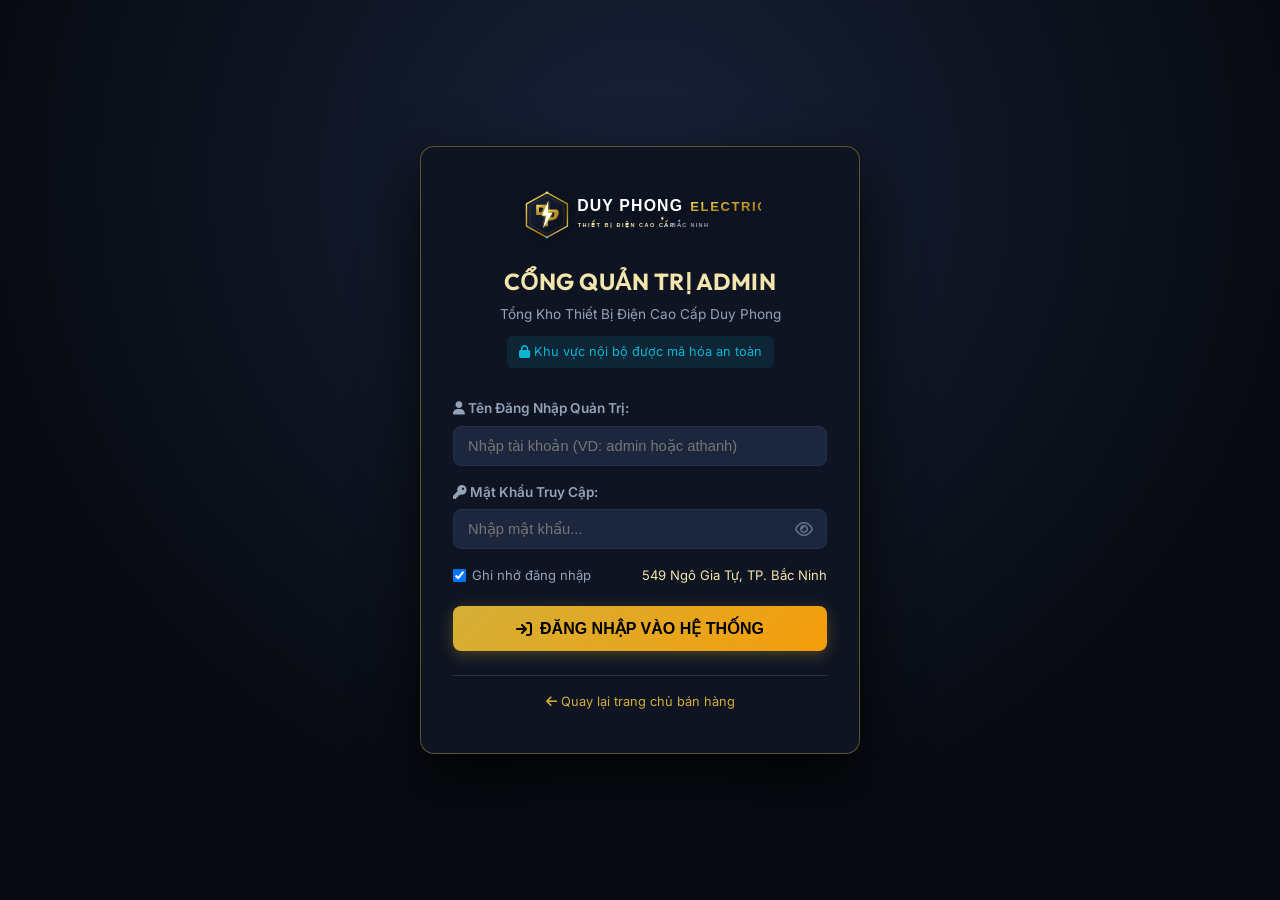
==== admin/index.html @ 731f79ed "feat(admin): Them Tab 5 Tong Hanh Dinh Agents (Grok Bot Teams) & Approval Boundaries" ====
﻿<!DOCTYPE html>
<html lang="vi">
<head>
    <meta charset="UTF-8">
    <meta name="viewport" content="width=device-width, initial-scale=1.0">
    <title>Cổng Quản Trị Hệ Thống | Thiết Bị Điện Cao Cấp Duy Phong (A Thành BN)</title>
    <meta name="robots" content="noindex, nofollow">
    
    <!-- Google Fonts: Inter & Outfit -->
    <link rel="preconnect" href="https://fonts.googleapis.com">
    <link rel="preconnect" href="https://fonts.gstatic.com" crossorigin>
    <link href="https://fonts.googleapis.com/css2?family=Inter:wght@400;500;600;700&family=Outfit:wght@600;700;800&display=swap" rel="stylesheet">
    
    <!-- Font Awesome 6.4.0 -->
    <link rel="stylesheet" href="https://cdnjs.cloudflare.com/ajax/libs/font-awesome/6.4.0/css/all.min.css">
    
    <link rel="icon" type="image/svg+xml" href="../assets/images/logo-icon.svg">
    <link rel="alternate icon" href="../favicon.svg">
    
    <!-- Admin Stylesheet -->
    <style>
        :root {
            --bg-base: #070A10;
            --bg-surface: #0E1422;
            --bg-card: #151D30;
            --bg-input: #1C263D;
            --primary: #D4AF37;
            --primary-light: #F3E5AB;
            --primary-dark: #AA820A;
            --accent-cyan: #06B6D4;
            --accent-green: #10B981;
            --accent-red: #EF4444;
            --accent-amber: #F59E0B;
            --text-primary: #F8FAFC;
            --text-secondary: #94A3B8;
            --text-muted: #64748B;
            --border-subtle: #243048;
            --border-gold: rgba(212, 175, 55, 0.4);
            --radius-md: 10px;
            --radius-lg: 14px;
            --shadow-card: 0 10px 30px -10px rgba(0, 0, 0, 0.6);
        }

        * {
            box-sizing: border-box;
            margin: 0;
            padding: 0;
        }

        body {
            font-family: 'Inter', -apple-system, BlinkMacSystemFont, sans-serif;
            background-color: var(--bg-base);
            color: var(--text-primary);
            line-height: 1.6;
            min-height: 100vh;
            display: flex;
            flex-direction: column;
        }

        h1, h2, h3, h4, .brand-title {
            font-family: 'Outfit', sans-serif;
            font-weight: 700;
        }

        /* Container & Utilities */
        .admin-container {
            max-width: 1380px;
            margin: 0 auto;
            padding: 0 20px;
            width: 100%;
        }

        .btn {
            display: inline-flex;
            align-items: center;
            justify-content: center;
            gap: 8px;
            padding: 10px 18px;
            font-size: 0.9rem;
            font-weight: 600;
            border-radius: 8px;
            border: none;
            cursor: pointer;
            transition: all 0.2s ease;
            text-decoration: none;
        }

        .btn-gold {
            background: linear-gradient(135deg, var(--primary) 0%, #F59E0B 100%);
            color: #000;
            box-shadow: 0 4px 15px rgba(212, 175, 55, 0.3);
        }
        .btn-gold:hover {
            filter: brightness(1.1);
            transform: translateY(-1px);
        }

        .btn-outline-gold {
            background: transparent;
            color: var(--primary-light);
            border: 1px solid var(--border-gold);
        }
        .btn-outline-gold:hover {
            background: rgba(212, 175, 55, 0.12);
            color: #fff;
        }

        .btn-cyan {
            background: rgba(6, 182, 212, 0.18);
            color: var(--accent-cyan);
            border: 1px solid var(--accent-cyan);
        }
        .btn-cyan:hover {
            background: var(--accent-cyan);
            color: #000;
        }

        .btn-green {
            background: #10B981;
            color: #fff;
        }
        .btn-green:hover {
            background: #059669;
        }

        .btn-danger {
            background: rgba(239, 68, 68, 0.15);
            color: var(--accent-red);
            border: 1px solid rgba(239, 68, 68, 0.4);
        }
        .btn-danger:hover {
            background: var(--accent-red);
            color: #fff;
        }

        .form-control {
            width: 100%;
            padding: 11px 14px;
            background: var(--bg-input);
            border: 1px solid var(--border-subtle);
            border-radius: 8px;
            color: var(--text-primary);
            font-size: 0.92rem;
            transition: all 0.2s ease;
        }
        .form-control:focus {
            outline: none;
            border-color: var(--primary);
            box-shadow: 0 0 0 3px rgba(212, 175, 55, 0.2);
        }

        .form-group {
            margin-bottom: 16px;
        }
        .form-group label {
            display: block;
            margin-bottom: 6px;
            font-size: 0.85rem;
            font-weight: 600;
            color: var(--text-secondary);
        }

        /* Toast Container */
        .toast-container {
            position: fixed;
            top: 20px;
            right: 20px;
            z-index: 99999;
            display: flex;
            flex-direction: column;
            gap: 10px;
        }
        .toast-box {
            display: flex;
            align-items: center;
            gap: 12px;
            background: #1E293B;
            border-left: 4px solid var(--primary);
            padding: 14px 18px;
            border-radius: 8px;
            box-shadow: 0 10px 25px rgba(0,0,0,0.5);
            color: #fff;
            min-width: 280px;
            animation: slideIn 0.3s ease;
        }
        @keyframes slideIn {
            from { transform: translateX(100%); opacity: 0; }
            to { transform: translateX(0); opacity: 1; }
        }

        /* -------------------------------------------------------------
           MÀN HÌNH ĐĂNG NHẬP (LOGIN GATE)
        ------------------------------------------------------------- */
        .login-wrap {
            display: flex;
            align-items: center;
            justify-content: center;
            min-height: 100vh;
            padding: 24px;
            background: radial-gradient(circle at 50% 20%, #172138 0%, #070A10 70%);
        }

        .login-box {
            background: var(--bg-surface);
            border: 1px solid var(--border-gold);
            border-radius: var(--radius-lg);
            padding: 40px 32px;
            width: 100%;
            max-width: 440px;
            box-shadow: 0 25px 60px rgba(0, 0, 0, 0.8);
            position: relative;
        }

        .login-header {
            text-align: center;
            margin-bottom: 30px;
        }

        .login-badge-icon {
            width: 64px;
            height: 64px;
            border-radius: 50%;
            background: linear-gradient(135deg, rgba(212,175,55,0.2) 0%, rgba(212,175,55,0.05) 100%);
            border: 1px solid var(--primary);
            display: inline-flex;
            align-items: center;
            justify-content: center;
            color: var(--primary);
            font-size: 1.8rem;
            margin-bottom: 14px;
            box-shadow: 0 0 25px rgba(212, 175, 55, 0.25);
        }

        .login-header h2 {
            font-size: 1.45rem;
            color: var(--primary-light);
            letter-spacing: 0.5px;
        }

        .login-header p {
            font-size: 0.85rem;
            color: var(--text-secondary);
            margin-top: 4px;
        }

        /* -------------------------------------------------------------
           MÀN HÌNH DASHBOARD QUẢN TRỊ (SAU KHI ĐĂNG NHẬP)
        ------------------------------------------------------------- */
        #adminDashboard {
            display: none;
            flex-direction: column;
            min-height: 100vh;
        }

        .admin-nav {
            background: var(--bg-surface);
            border-bottom: 1px solid var(--border-subtle);
            padding: 14px 0;
            position: sticky;
            top: 0;
            z-index: 1000;
        }

        .nav-inner {
            display: flex;
            align-items: center;
            justify-content: space-between;
            gap: 16px;
        }

        .admin-brand {
            display: flex;
            align-items: center;
            gap: 12px;
            text-decoration: none;
        }

        .admin-brand-icon {
            width: 40px;
            height: 40px;
            border-radius: 10px;
            background: linear-gradient(135deg, var(--primary) 0%, #F59E0B 100%);
            display: flex;
            align-items: center;
            justify-content: center;
            color: #000;
            font-size: 1.2rem;
        }

        .admin-tabs-bar {
            background: #0B101D;
            border-bottom: 1px solid var(--border-subtle);
            overflow-x: auto;
            white-space: nowrap;
        }

        .tab-btn {
            display: inline-flex;
            align-items: center;
            gap: 8px;
            padding: 14px 20px;
            background: transparent;
            border: none;
            border-bottom: 3px solid transparent;
            color: var(--text-secondary);
            font-size: 0.92rem;
            font-weight: 600;
            cursor: pointer;
            transition: all 0.2s ease;
        }
        .tab-btn:hover {
            color: var(--primary-light);
            background: rgba(255,255,255,0.02);
        }
        .tab-btn.active {
            color: var(--primary);
            border-bottom-color: var(--primary);
            background: rgba(212, 175, 55, 0.08);
        }

        .badge-count {
            background: var(--accent-red);
            color: #fff;
            padding: 2px 7px;
            border-radius: 20px;
            font-size: 0.75rem;
            font-weight: 700;
        }

        .main-content {
            padding: 28px 0 60px;
            flex: 1;
        }

        .tab-pane {
            display: none;
            animation: fadeIn 0.3s ease;
        }
        .tab-pane.active {
            display: block;
        }
        @keyframes fadeIn {
            from { opacity: 0; transform: translateY(6px); }
            to { opacity: 1; transform: translateY(0); }
        }

        /* Stats Cards */
        .stats-grid {
            display: grid;
            grid-template-columns: repeat(auto-fit, minmax(240px, 1fr));
            gap: 18px;
            margin-bottom: 24px;
        }

        .stat-card {
            background: var(--bg-card);
            border: 1px solid var(--border-subtle);
            border-radius: var(--radius-md);
            padding: 20px;
            display: flex;
            align-items: center;
            gap: 16px;
        }

        .stat-icon {
            width: 52px;
            height: 52px;
            border-radius: 12px;
            display: flex;
            align-items: center;
            justify-content: center;
            font-size: 1.5rem;
        }

        .stat-val {
            font-size: 1.8rem;
            font-weight: 700;
            color: var(--text-primary);
            line-height: 1.2;
        }
        .stat-label {
            font-size: 0.82rem;
            color: var(--text-secondary);
        }

        /* Tables */
        .table-wrap {
            background: var(--bg-card);
            border: 1px solid var(--border-subtle);
            border-radius: var(--radius-md);
            overflow-x: auto;
        }

        .admin-table {
            width: 100%;
            border-collapse: collapse;
            font-size: 0.88rem;
            text-align: left;
        }

        .admin-table th {
            background: #111A2E;
            color: var(--primary-light);
            padding: 12px 16px;
            font-weight: 600;
            border-bottom: 1px solid var(--border-subtle);
        }

        .admin-table td {
            padding: 12px 16px;
            border-bottom: 1px solid rgba(255,255,255,0.05);
            vertical-align: middle;
        }

        .admin-table tr:hover td {
            background: rgba(212, 175, 55, 0.03);
        }

        .table-thumb {
            width: 50px;
            height: 42px;
            object-fit: cover;
            border-radius: 6px;
            border: 1px solid var(--border-subtle);
            background: #0B0F17;
        }

        /* Upload Area */
        .upload-dropzone {
            border: 2px dashed var(--border-gold);
            background: rgba(212, 175, 55, 0.04);
            border-radius: 12px;
            padding: 24px;
            text-align: center;
            cursor: pointer;
            transition: all 0.2s ease;
        }
        .upload-dropzone:hover {
            background: rgba(212, 175, 55, 0.1);
            border-color: var(--primary-light);
        }

        .image-preview-box {
            margin-top: 12px;
            border-radius: 8px;
            border: 1px solid var(--border-subtle);
            min-height: 130px;
            display: flex;
            align-items: center;
            justify-content: center;
            background: #090D15;
            overflow: hidden;
        }
        .image-preview-box img {
            max-width: 100%;
            max-height: 220px;
            object-fit: contain;
        }

        /* Card panels */
        .panel {
            background: var(--bg-card);
            border: 1px solid var(--border-subtle);
            border-radius: var(--radius-md);
            padding: 24px;
            margin-bottom: 24px;
        }
        .panel-header {
            display: flex;
            align-items: center;
            justify-content: space-between;
            margin-bottom: 18px;
            border-bottom: 1px solid var(--border-subtle);
            padding-bottom: 12px;
        }
        .panel-title {
            font-size: 1.15rem;
            color: var(--primary-light);
            display: flex;
            align-items: center;
            gap: 10px;
        }

        .badge-pill {
            padding: 3px 8px;
            border-radius: 6px;
            font-size: 0.75rem;
            font-weight: 700;
        }

        @media (max-width: 768px) {
            .nav-inner {
                flex-direction: column;
                align-items: flex-start;
            }
            .stats-grid {
                grid-template-columns: 1fr;
            }
        }
    </style>
</head>
<body>

    <!-- Toast Thông Báo -->
    <div class="toast-container" id="toastContainer"></div>

    <!-- =============================================================
         1. MÀN HÌNH ĐĂNG NHẬP BẢO MẬT (LOGIN GATE)
         ============================================================= -->
    <div class="login-wrap" id="adminLoginWrap">
        <div class="login-box">
            <div class="login-header">
                <img src="../assets/images/logo.svg" alt="Duy Phong Electrics" style="height: 56px; width: auto; margin-bottom: 12px; filter: drop-shadow(0 2px 8px rgba(0,0,0,0.4));">
                <h2>CỔNG QUẢN TRỊ ADMIN</h2>
                <p>Tổng Kho Thiết Bị Điện Cao Cấp Duy Phong</p>
                <div style="margin-top: 10px; font-size: 0.8rem; color: var(--accent-cyan); background: rgba(6,182,212,0.1); padding: 6px 12px; border-radius: 6px; display: inline-block;">
                    <i class="fas fa-lock"></i> Khu vực nội bộ được mã hóa an toàn
                </div>
            </div>

            <form id="adminLoginForm" onsubmit="handleAdminLogin(event)">
                <div class="form-group">
                    <label><i class="fas fa-user"></i> Tên Đăng Nhập Quản Trị:</label>
                    <input type="text" id="loginUsername" class="form-control" placeholder="Nhập tài khoản (VD: admin hoặc athanh)" required autocomplete="username">
                </div>

                <div class="form-group">
                    <label><i class="fas fa-key"></i> Mật Khẩu Truy Cập:</label>
                    <div style="position: relative;">
                        <input type="password" id="loginPassword" class="form-control" placeholder="Nhập mật khẩu..." required autocomplete="current-password" style="padding-right: 42px;">
                        <i class="far fa-eye" id="togglePasswordBtn" onclick="togglePasswordVisibility()" style="position: absolute; right: 14px; top: 50%; transform: translateY(-50%); cursor: pointer; color: var(--text-muted);"></i>
                    </div>
                </div>

                <div style="display: flex; justify-content: space-between; align-items: center; margin-bottom: 20px; font-size: 0.82rem; color: var(--text-secondary);">
                    <label style="display: flex; align-items: center; gap: 6px; cursor: pointer;">
                        <input type="checkbox" id="rememberLogin" checked> Ghi nhớ đăng nhập
                    </label>
                    <span style="color: var(--primary-light);">549 Ngô Gia Tự, TP. Bắc Ninh</span>
                </div>

                <button type="submit" class="btn btn-gold" style="width: 100%; padding: 13px; font-size: 1rem;">
                    <i class="fas fa-arrow-right-to-bracket"></i> ĐĂNG NHẬP VÀO HỆ THỐNG
                </button>
            </form>

            <div style="margin-top: 24px; text-align: center; border-top: 1px solid var(--border-subtle); padding-top: 16px; font-size: 0.8rem; color: var(--text-muted);">
                <a href="../index.html" style="color: var(--primary); text-decoration: none;">
                    <i class="fas fa-arrow-left"></i> Quay lại trang chủ bán hàng
                </a>
            </div>
        </div>
    </div>


    <!-- =============================================================
         2. MÀN HÌNH DASHBOARD QUẢN TRỊ (HIỂN THỊ SAU KHI ĐĂNG NHẬP)
         ============================================================= -->
    <div id="adminDashboard">
        <!-- Top Navbar -->
        <header class="admin-nav">
            <div class="admin-container nav-inner">
                <div class="admin-brand">
                    <img src="../assets/images/logo.svg" alt="Duy Phong Electrics" style="height: 46px; width: auto; margin-right: 14px;">
                    <div>
                        <h2 style="font-size: 1.15rem; color: var(--primary-light);">HỆ THỐNG QUẢN TRỊ NỘI BỘ</h2>
                        <p style="font-size: 0.78rem; color: var(--text-secondary);">Quản lý giá nhà máy & Báo giá khách hàng | 549 Ngô Gia Tự, TP. Bắc Ninh</p>
                    </div>
                </div>

                <div style="display: flex; align-items: center; gap: 10px;">
                    <a href="../index.html" target="_blank" class="btn btn-outline-gold" style="padding: 7px 14px; font-size: 0.84rem;">
                        <i class="fas fa-external-link-alt"></i> Xem Trang Chủ Web
                    </a>
                    <button type="button" class="btn btn-danger" style="padding: 7px 14px; font-size: 0.84rem;" onclick="handleAdminLogout()">
                        <i class="fas fa-power-off"></i> Đăng Xuất
                    </button>
                </div>
            </div>
        </header>

        <!-- Navigation Tabs -->
        <div class="admin-tabs-bar">
            <div class="admin-container" style="display: flex;">
                <button type="button" class="tab-btn active" data-tab="tab-traffic" onclick="switchTab('tab-traffic')">
                    <i class="fas fa-chart-line"></i> 1. Dữ Liệu Khách Vào Web
                    <span class="badge-count" id="badgeTrafficCount" style="background: var(--accent-cyan); color:#000;">0</span>
                </button>
                <button type="button" class="tab-btn" data-tab="tab-products" onclick="switchTab('tab-products')">
                    <i class="fas fa-boxes-stacked"></i> 2. Quản Lý Sản Phẩm & Ảnh
                    <span class="badge-count" id="badgeProductCount" style="background: var(--primary); color:#000;">0</span>
                </button>
                <button type="button" class="tab-btn" data-tab="tab-articles" onclick="switchTab('tab-articles')">
                    <i class="fas fa-newspaper"></i> 3. Quản Lý Bài Viết / Cẩm Nang
                    <span class="badge-count" id="badgeArticleCount" style="background: var(--accent-amber); color:#000;">0</span>
                </button>
                <button type="button" class="tab-btn" data-tab="tab-quotes" onclick="switchTab('tab-quotes')">
                    <i class="fas fa-envelope-open-text"></i> 4. Hộp Thư Báo Giá Khách Gửi
                    <span class="badge-count" id="badgeQuoteCount">0</span>
                </button>
                <button type="button" class="tab-btn" data-tab="tab-agents" onclick="switchTab('tab-agents')">
                    <i class="fas fa-network-wired"></i> 5. Tổng Hành Dinh Agents
                    <span class="badge-count" style="background: #10B981; color:#000; font-weight:700;">5 TEAMS</span>
                </button>
                <button type="button" class="tab-btn" data-tab="tab-settings" onclick="switchTab('tab-settings')">
                    <i class="fas fa-sliders"></i> 6. Cài Đặt & Đổi Mật Khẩu
                </button>
            </div>
        </div>

        <!-- Main Content Body -->
        <main class="main-content">
            <div class="admin-container">

                <!-- =====================================================
                     TAB 1: DỮ LIỆU NGƯỜI VÀO WEBSITE (ANALYTICS & TRAFFIC)
                     ===================================================== -->
                <div class="tab-pane active" id="tab-traffic">
                    <!-- Cards Thống Kê Nhanh -->
                    <div class="stats-grid">
                        <div class="stat-card">
                            <div class="stat-icon" style="background: rgba(212,175,55,0.15); color: var(--primary);">
                                <i class="fas fa-users-viewfinder"></i>
                            </div>
                            <div>
                                <div class="stat-val" id="statTotalVisits">0</div>
                                <div class="stat-label">Tổng lượt khách truy cập website</div>
                            </div>
                        </div>

                        <div class="stat-card">
                            <div class="stat-icon" style="background: rgba(6,182,212,0.15); color: var(--accent-cyan);">
                                <i class="fas fa-mobile-screen-button"></i>
                            </div>
                            <div>
                                <div class="stat-val" id="statMobileRatio">0%</div>
                                <div class="stat-label">Truy cập bằng Điện thoại di động</div>
                            </div>
                        </div>

                        <div class="stat-card">
                            <div class="stat-icon" style="background: rgba(16,185,129,0.15); color: var(--accent-green);">
                                <i class="fas fa-laptop"></i>
                            </div>
                            <div>
                                <div class="stat-val" id="statDesktopRatio">0%</div>
                                <div class="stat-label">Truy cập bằng Máy tính / Laptop</div>
                            </div>
                        </div>

                        <div class="stat-card">
                            <div class="stat-icon" style="background: rgba(245,158,11,0.15); color: var(--accent-amber);">
                                <i class="fas fa-file-invoice-dollar"></i>
                            </div>
                            <div>
                                <div class="stat-val" id="statTotalQuotesCount">0</div>
                                <div class="stat-label">Tổng đơn yêu cầu báo giá đã nhận</div>
                            </div>
                        </div>
                    </div>

                    <!-- Bảng Nhật Ký Chi Tiết Người Vào Web -->
                    <div class="panel">
                        <div class="panel-header">
                            <div>
                                <h3 class="panel-title"><i class="fas fa-list-check"></i> Nhật Ký Chi Tiết Lượt Truy Cập Của Khách Hàng</h3>
                                <p style="font-size: 0.82rem; color: var(--text-secondary); margin-top: 3px;">Tự động ghi lại thời gian, loại thiết bị, hệ điều hành và trang khách đang xem.</p>
                            </div>
                            <div style="display: flex; gap: 8px;">
                                <button type="button" class="btn btn-outline-gold" style="padding: 7px 12px; font-size: 0.82rem;" onclick="exportTrafficCsv()">
                                    <i class="fas fa-file-excel"></i> Xuất Báo Cáo Excel (.CSV)
                                </button>
                                <button type="button" class="btn btn-danger" style="padding: 7px 12px; font-size: 0.82rem;" onclick="clearTrafficLogs()">
                                    <i class="fas fa-trash"></i> Xóa Nhật Ký
                                </button>
                            </div>
                        </div>

                        <div class="table-wrap">
                            <table class="admin-table">
                                <thead>
                                    <tr>
                                        <th style="width: 4%;">STT</th>
                                        <th style="width: 14%;">Thời Gian Vào</th>
                                        <th style="width: 10%;">Thiết Bị</th>
                                        <th style="width: 22%;">Vị Trí & Nhà Mạng</th>
                                        <th style="width: 20%;">Hệ Điều Hành & Trình Duyệt</th>
                                        <th style="width: 16%;">Trang Xem</th>
                                        <th style="width: 14%;">Địa Chỉ Nguồn</th>
                                    </tr>
                                </thead>
                                <tbody id="trafficTableBody">
                                    <!-- Render via JS -->
                                </tbody>
                            </table>
                        </div>
                    </div>
                </div>


                <!-- =====================================================
                     TAB 2: QUẢN LÝ SẢN PHẨM & UPLOAD HÌNH ẢNH
                     ===================================================== -->
                <div class="tab-pane" id="tab-products">
                    <div class="panel">
                        <div class="panel-header">
                            <h3 class="panel-title" id="productFormTitle"><i class="fas fa-plus-circle"></i> Thêm Sản Phẩm Mới Lên Website</h3>
                            <button type="button" class="btn btn-outline-gold" style="padding: 6px 12px; font-size: 0.82rem;" onclick="resetProductForm()">
                                <i class="fas fa-rotate-left"></i> Làm Mới Form
                            </button>
                        </div>

                        <form id="productForm" onsubmit="handleSaveProduct(event)">
                            <input type="hidden" id="editProductId" value="">
                            
                            <div style="display: grid; grid-template-columns: 1.2fr 0.8fr; gap: 24px;">
                                <!-- Cột Trái: Thông tin -->
                                <div>
                                    <div class="form-group">
                                        <label>Tên Sản Phẩm Hiển Thị (*)</label>
                                        <input type="text" id="prodName" class="form-control" placeholder="VD: Dây Điện Đơn Mềm Trần Phú 2.5mm² (Cuộn 100m)" required>
                                    </div>

                                    <div style="display: grid; grid-template-columns: 1fr 1fr; gap: 12px;">
                                        <div class="form-group">
                                            <label>Mã Sản Phẩm (SKU)</label>
                                            <input type="text" id="prodSku" class="form-control" placeholder="VD: TP-VCM-2.5">
                                        </div>
                                        <div class="form-group">
                                            <label>Thương Hiệu / Hãng (*)</label>
                                            <input type="text" id="prodBrand" class="form-control" placeholder="VD: Trần Phú, Bretina, Vanni, Cadivi..." required>
                                        </div>
                                    </div>

                                    <div style="display: grid; grid-template-columns: 1.2fr 0.8fr; gap: 12px;">
                                        <div class="form-group">
                                            <label>Danh Mục Ngành Hàng</label>
                                            <select id="prodCategory" class="form-control">
                                                <option value="day-cap">Dây & Cáp Điện</option>
                                                <option value="cong-tac-o-cam">Ổ Cắm & Công Tắc</option>
                                                <option value="chieu-sang">Bóng Đèn & LED Chiếu Sáng</option>
                                                <option value="dong-cat-tu-dien">Thiết Bị Đóng Cắt & Tủ Điện</option>
                                                <option value="vat-tu-phu-kien">Ống Luồn & Phụ Kiện Thi Công</option>
                                            </select>
                                        </div>
                                        <div class="form-group">
                                            <label>Đơn Vị Tính (*)</label>
                                            <input type="text" id="prodUnit" class="form-control" placeholder="VD: Cuộn (100m), Cái, Bộ, Mét" value="Cái" required>
                                        </div>
                                    </div>

                                    <div style="display: grid; grid-template-columns: 1fr 1fr; gap: 12px;">
                                        <div class="form-group">
                                            <label>Đơn Giá Niêm Yết (VNĐ) (*)</label>
                                            <input type="number" id="prodPrice" class="form-control" min="0" step="1000" placeholder="VD: 685000" required>
                                        </div>
                                        <div class="form-group">
                                            <label>Chiết Khấu Cho Thợ/Dự Án (%)</label>
                                            <input type="number" id="prodDiscount" class="form-control" min="5" max="15" value="10">
                                        </div>
                                    </div>

                                    <div class="form-group">
                                        <label>Phân Loại / Quy Cách (Ngăn cách bằng dấu phẩy)</label>
                                        <input type="text" id="prodVariants" class="form-control" placeholder="VD: Mặt Vàng Champagne, Mặt Xám Titan, Viền Đen">
                                    </div>

                                    <div class="form-group">
                                        <label>Mô Tả Kỹ Thuật / Ứng Dụng</label>
                                        <textarea id="prodDesc" class="form-control" rows="2" placeholder="VD: Lõi đồng 99.99%, cách điện an toàn, chuyên dùng đi âm tường nhà dân..."></textarea>
                                    </div>
                                </div>

                                <!-- Cột Phải: Upload Hình Ảnh -->
                                <div>
                                    <div class="form-group">
                                        <label><i class="fas fa-camera"></i> Tải Hình Ảnh Từ Máy Tính / Điện Thoại</label>
                                        <label class="upload-dropzone" for="prodImageFileInput" style="display: block;">
                                            <i class="fas fa-cloud-arrow-up" style="font-size: 2.2rem; color: var(--primary); margin-bottom: 8px;"></i>
                                            <div style="font-weight: 700; color: #fff;">Bấm Vào Đây Để Chọn Ảnh</div>
                                            <p style="font-size: 0.8rem; color: var(--text-secondary); margin-top: 4px;">Hệ thống tự động nén dung lượng, hiển thị mượt mà trên website</p>
                                            <input type="file" id="prodImageFileInput" accept="image/*" style="display: none;" onchange="handleProductImageUpload(event)">
                                        </label>
                                    </div>

                                    <div class="form-group">
                                        <label>Hoặc dán Link ảnh URL có sẵn:</label>
                                        <input type="text" id="prodImageUrl" class="form-control" placeholder="VD: assets/images/... hoặc https://..." oninput="updateImagePreview(this.value)">
                                    </div>

                                    <div class="image-preview-box">
                                        <div id="imagePlaceholder" style="color: var(--text-muted); font-size: 0.85rem; text-align: center; padding: 10px;">
                                            <i class="far fa-image" style="font-size: 1.6rem; display: block; margin-bottom: 6px;"></i>
                                            Xem trước hình ảnh sản phẩm tại đây
                                        </div>
                                        <img id="imagePreview" src="" alt="Preview" style="display: none;">
                                    </div>

                                    <button type="submit" id="saveProductBtn" class="btn btn-gold" style="width: 100%; margin-top: 20px; padding: 13px;">
                                        <i class="fas fa-save"></i> LƯU SẢN PHẨM LÊN WEBSITE
                                    </button>
                                </div>
                            </div>
                        </form>
                    </div>

                    <!-- Danh Sách Sản Phẩm Đang Có -->
                    <div class="panel">
                        <div class="panel-header">
                            <h3 class="panel-title"><i class="fas fa-boxes-stacked"></i> Danh Sách Sản Phẩm Đang Hiển Thị Ngoài Trang Chủ</h3>
                            <div style="display: flex; gap: 8px; flex-wrap: wrap;">
                                <button type="button" class="btn btn-outline-gold" style="padding: 7px 12px; font-size: 0.82rem;" onclick="exportProductsBackup()">
                                    <i class="fas fa-download"></i> Sao Lưu Sản Phẩm (.JSON)
                                </button>
                                <button type="button" class="btn btn-cyan" style="padding: 7px 12px; font-size: 0.82rem;" onclick="restoreDefaultProducts()">
                                    <i class="fas fa-rotate"></i> Khôi Phục Danh Mục Gốc
                                </button>
                            </div>
                        </div>

                        <div class="table-wrap">
                            <table class="admin-table">
                                <thead>
                                    <tr>
                                        <th>STT</th>
                                        <th>Hình Ảnh & Tên Sản Phẩm</th>
                                        <th>Hãng</th>
                                        <th>Giá Niêm Yết</th>
                                        <th>CK Thợ/Dự Án</th>
                                        <th>Thao Tác</th>
                                    </tr>
                                </thead>
                                <tbody id="productsTableBody">
                                    <!-- Render via JS -->
                                </tbody>
                            </table>
                        </div>
                    </div>
                </div>


                <!-- =====================================================
                     TAB 3: QUẢN LÝ BÀI VIẾT / CẨM NANG KỸ THUẬT
                     ===================================================== -->
                <div class="tab-pane" id="tab-articles">
                    <div class="panel">
                        <div class="panel-header">
                            <h3 class="panel-title" id="articleFormTitle"><i class="fas fa-pen-nib"></i> Đăng Bài Viết / Cẩm Nang Mới</h3>
                            <button type="button" class="btn btn-outline-gold" style="padding: 6px 12px; font-size: 0.82rem;" onclick="resetArticleForm()">
                                <i class="fas fa-rotate-left"></i> Làm Mới Form
                            </button>
                        </div>

                        <form id="articleForm" onsubmit="handleSaveArticle(event)">
                            <input type="hidden" id="editArticleId" value="">

                            <div style="display: grid; grid-template-columns: 1.2fr 0.8fr; gap: 24px;">
                                <div>
                                    <div class="form-group">
                                        <label>Tiêu Đề Bài Viết (*)</label>
                                        <input type="text" id="articleTitle" class="form-control" placeholder="VD: Kinh nghiệm chọn tiết diện dây điện cho nhà phố 3 tầng" required>
                                    </div>

                                    <div style="display: grid; grid-template-columns: 1fr 1fr; gap: 12px;">
                                        <div class="form-group">
                                            <label>Chuyên Mục</label>
                                            <select id="articleCategory" class="form-control">
                                                <option value="kinh-nghiem-xay-nha">Kinh Nghiệm Xây Nhà & Điện Nước</option>
                                                <option value="tu-van-tho-dien">Góc Thợ Điện Bắc Ninh</option>
                                                <option value="tieu-chuan-an-toan">Tiêu Chuẩn Kỹ Thuật & An Toàn</option>
                                                <option value="bang-gia-thi-truong">Bảng Giá Thị Trường & Chiết Khấu</option>
                                            </select>
                                        </div>
                                        <div class="form-group">
                                            <label>Tác Giả</label>
                                            <input type="text" id="articleAuthor" class="form-control" value="A Thành BN (Duy Phong Electrics)">
                                        </div>
                                    </div>

                                    <div class="form-group">
                                        <label>Mô Tả Tóm Tắt (Xuất hiện ở trang chủ)</label>
                                        <textarea id="articleSummary" class="form-control" rows="2" placeholder="Tóm tắt ngắn 1-2 câu để người đọc nắm nhanh nội dung chính..."></textarea>
                                    </div>

                                    <div class="form-group">
                                        <label>Nội Dung Bài Viết Chi Tiết (*)</label>
                                        <textarea id="articleContent" class="form-control" rows="8" placeholder="Nhập nội dung bài viết kỹ thuật, hướng dẫn chọn dây cáp, ổ cắm, aptomat..." required></textarea>
                                    </div>
                                </div>

                                <div>
                                    <div class="form-group">
                                        <label><i class="fas fa-image"></i> Ảnh Đại Diện Bài Viết</label>
                                        <label class="upload-dropzone" for="articleImageFileInput" style="display: block;">
                                            <i class="fas fa-cloud-arrow-up" style="font-size: 2.2rem; color: var(--accent-amber); margin-bottom: 8px;"></i>
                                            <div style="font-weight: 700; color: #fff;">Chọn Ảnh Bìa Bài Viết</div>
                                            <p style="font-size: 0.8rem; color: var(--text-secondary); margin-top: 4px;">JPG, PNG hoặc WebP</p>
                                            <input type="file" id="articleImageFileInput" accept="image/*" style="display: none;" onchange="handleArticleImageUpload(event)">
                                        </label>
                                    </div>

                                    <div class="form-group">
                                        <label>Hoặc dán Link URL ảnh bìa:</label>
                                        <input type="text" id="articleImageUrl" class="form-control" placeholder="VD: assets/images/cua-hang-mat-tien.jpg" oninput="updateArticleImagePreview(this.value)">
                                    </div>

                                    <div class="image-preview-box">
                                        <div id="articleImagePlaceholder" style="color: var(--text-muted); font-size: 0.85rem; text-align: center; padding: 10px;">
                                            <i class="far fa-newspaper" style="font-size: 1.6rem; display: block; margin-bottom: 6px;"></i>
                                            Xem trước ảnh đại diện bài viết
                                        </div>
                                        <img id="articleImagePreview" src="" alt="Preview" style="display: none;">
                                    </div>

                                    <button type="submit" id="saveArticleBtn" class="btn btn-gold" style="width: 100%; margin-top: 20px; padding: 13px;">
                                        <i class="fas fa-paper-plane"></i> ĐĂNG BÀI VIẾT LÊN WEBSITE
                                    </button>
                                </div>
                            </div>
                        </form>
                    </div>

                    <!-- Danh sách bài viết -->
                    <div class="panel">
                        <div class="panel-header">
                            <h3 class="panel-title"><i class="fas fa-book-open"></i> Danh Sách Bài Viết Đã Đăng</h3>
                        </div>

                        <div class="table-wrap">
                            <table class="admin-table">
                                <thead>
                                    <tr>
                                        <th>STT</th>
                                        <th>Ảnh & Tiêu Đề Bài Viết</th>
                                        <th>Chuyên Mục</th>
                                        <th>Ngày Đăng</th>
                                        <th>Thao Tác</th>
                                    </tr>
                                </thead>
                                <tbody id="articlesTableBody">
                                    <!-- Render via JS -->
                                </tbody>
                            </table>
                        </div>
                    </div>
                </div>


                <!-- =====================================================
                     TAB 4: HỘP THƯ BÁO GIÁ KHÁCH HÀNG GỬI VỀ
                     ===================================================== -->
                <div class="tab-pane" id="tab-quotes">
                    <div class="panel">
                        <div class="panel-header">
                            <div>
                                <h3 class="panel-title"><i class="fas fa-inbox"></i> Hộp Thư Báo Giá Của Khách Hàng</h3>
                                <p style="font-size: 0.82rem; color: var(--text-secondary); margin-top: 3px;">Tất cả đơn do khách hàng tự lên danh sách và gửi từ website.</p>
                            </div>
                            <div style="display: flex; gap: 8px;">
                                <button type="button" class="btn btn-gold" style="padding: 7px 14px; font-size: 0.82rem;" onclick="exportAllQuotesExcel()">
                                    <i class="fas fa-file-excel"></i> Xuất Toàn Bộ Ra Excel (.CSV)
                                </button>
                            </div>
                        </div>

                        <div id="quotesListContainer">
                            <!-- Render via JS -->
                        </div>
                    </div>
                </div>


                <!-- =====================================================
                     TAB 5: TỔNG HÀNH DINH AGENTS (GROK BOT TEAMS)
                     ===================================================== -->
                <div class="tab-pane" id="tab-agents">
                    <!-- Top Ribbon Header -->
                    <div style="background: linear-gradient(135deg, rgba(14,20,34,0.95) 0%, rgba(21,29,48,0.95) 100%); border: 1px solid var(--border-gold); border-radius: var(--radius-lg); padding: 24px; margin-bottom: 24px; box-shadow: 0 15px 35px rgba(0,0,0,0.5); position: relative; overflow: hidden;">
                        <div style="position: absolute; top:0; left:0; right:0; height:3px; background: linear-gradient(90deg, #3B82F6, #8B5CF6, #EF4444, #F59E0B, #10B981);"></div>
                        
                        <div style="display: flex; flex-wrap: wrap; justify-content: space-between; align-items: center; gap: 20px;">
                            <div>
                                <div style="display: flex; align-items: center; gap: 12px; margin-bottom: 6px;">
                                    <div style="width: 44px; height: 44px; border-radius: 12px; background: linear-gradient(135deg, var(--primary) 0%, #AA820A 100%); display: flex; align-items: center; gap: 4px; justify-content: center; color: #000; font-size: 1.3rem;">
                                        <i class="fas fa-robot"></i>
                                    </div>
                                    <div>
                                        <h2 style="font-size: 1.4rem; color: var(--primary-light); letter-spacing: 0.5px;">TỔNG HÀNH DINH AGENTS (GROK BOT TEAMS)</h2>
                                        <p style="font-size: 0.85rem; color: var(--text-secondary);">5 Nhóm Đặc Nhiệm AI Tác Chiến 24/7 | Chủ Tịch Lê Minh Tân (@itan951bot)</p>
                                    </div>
                                </div>
                            </div>

                            <div style="display: flex; flex-wrap: wrap; gap: 12px;">
                                <div style="background: rgba(16,185,129,0.15); border: 1px solid #10B981; padding: 8px 16px; border-radius: 10px; text-align: center;">
                                    <div style="font-size: 1.25rem; font-weight: 800; color: #10B981;">5 / 5</div>
                                    <div style="font-size: 0.72rem; color: var(--text-secondary); text-transform: uppercase;">TEAMS ONLINE</div>
                                </div>
                                <div style="background: rgba(6,182,212,0.15); border: 1px solid #06B6D4; padding: 8px 16px; border-radius: 10px; text-align: center;">
                                    <div style="font-size: 1.25rem; font-weight: 800; color: #06B6D4;">19 / 19</div>
                                    <div style="font-size: 0.72rem; color: var(--text-secondary); text-transform: uppercase;">AGENTS TRỰC CHIẾN</div>
                                </div>
                                <div style="background: rgba(245,158,11,0.15); border: 1px solid #F59E0B; padding: 8px 16px; border-radius: 10px; text-align: center;">
                                    <div style="font-size: 1.25rem; font-weight: 800; color: #F59E0B;">0 VNĐ</div>
                                    <div style="font-size: 0.72rem; color: var(--text-secondary); text-transform: uppercase;">CHI PHÍ MÁY CHỦ</div>
                                </div>
                                <div style="background: rgba(139,92,246,0.15); border: 1px solid #8B5CF6; padding: 8px 16px; border-radius: 10px; text-align: center;">
                                    <div style="font-size: 1.25rem; font-weight: 800; color: #A78BFA;">24/7</div>
                                    <div style="font-size: 0.72rem; color: var(--text-secondary); text-transform: uppercase;">RENDER CLOUD UPTIME</div>
                                </div>
                            </div>
                        </div>
                    </div>

                    <!-- Approval Boundaries Bar (Hàng Rào Phê Duyệt An Toàn) -->
                    <div class="panel" style="margin-bottom: 24px; border-left: 4px solid var(--primary);">
                        <div class="panel-header" style="margin-bottom: 14px;">
                            <div>
                                <h3 class="panel-title" style="color: var(--primary);"><i class="fas fa-shield-halved"></i> HÀNG RÀO PHÊ DUYỆT BẢO MẬT (APPROVAL BOUNDARIES)</h3>
                                <p style="font-size: 0.82rem; color: var(--text-secondary);">Cơ chế bảo vệ tuyệt đối: Mọi hành động tài chính và xuất bản đều yêu cầu xác nhận 1-chạm của Chủ tịch.</p>
                            </div>
                            <span class="badge-pill" style="background: rgba(16,185,129,0.2); color: #10B981; border: 1px solid #10B981; padding: 6px 14px; font-weight: 700;">
                                <i class="fas fa-circle-check"></i> ĐANG BẬT TOÀN DIỆN
                            </span>
                        </div>

                        <div style="display: grid; grid-template-columns: repeat(auto-fit, minmax(260px, 1fr)); gap: 14px;">
                            <div style="background: rgba(11,15,23,0.7); border: 1px solid var(--border-subtle); border-radius: 10px; padding: 14px; display: flex; align-items: center; justify-content: space-between;">
                                <div>
                                    <div style="font-weight: 700; font-size: 0.9rem; color: #fff;"><i class="fas fa-newspaper" style="color: #F59E0B; margin-right: 6px;"></i> Xuất Bản Website (Publishing)</div>
                                    <div style="font-size: 0.75rem; color: var(--text-muted); margin-top: 2px;">Tạo bài viết SEO & ảnh Luxury</div>
                                </div>
                                <span style="background: rgba(16,185,129,0.2); color: #10B981; font-size: 0.75rem; font-weight: 700; padding: 4px 10px; border-radius: 6px; border: 1px solid #10B981;">
                                    CẦN DUYỆT TELEGRAM
                                </span>
                            </div>

                            <div style="background: rgba(11,15,23,0.7); border: 1px solid var(--border-subtle); border-radius: 10px; padding: 14px; display: flex; align-items: center; justify-content: space-between;">
                                <div>
                                    <div style="font-weight: 700; font-size: 0.9rem; color: #fff;"><i class="fas fa-money-bill-wave" style="color: #10B981; margin-right: 6px;"></i> Đơn Hàng & Dòng Tiền (Money)</div>
                                    <div style="font-size: 0.75rem; color: var(--text-muted); margin-top: 2px;">Cọc 70% logistics & giá BOQ thợ</div>
                                </div>
                                <span style="background: rgba(16,185,129,0.2); color: #10B981; font-size: 0.75rem; font-weight: 700; padding: 4px 10px; border-radius: 6px; border: 1px solid #10B981;">
                                    SUPER_ADMIN ONLY
                                </span>
                            </div>

                            <div style="background: rgba(11,15,23,0.7); border: 1px solid var(--border-subtle); border-radius: 10px; padding: 14px; display: flex; align-items: center; justify-content: space-between;">
                                <div>
                                    <div style="font-weight: 700; font-size: 0.9rem; color: #fff;"><i class="fas fa-sun" style="color: #EF4444; margin-right: 6px;"></i> Lịch Khởi Động Sáng (Life Team)</div>
                                    <div style="font-size: 0.75rem; color: var(--text-muted); margin-top: 2px;">Bản tin 07:30 tỷ giá CNY & việc ưu tiên</div>
                                </div>
                                <span style="background: rgba(6,182,212,0.2); color: #06B6D4; font-size: 0.75rem; font-weight: 700; padding: 4px 10px; border-radius: 6px; border: 1px solid #06B6D4;">
                                    TỰ ĐỘNG 07:30
                                </span>
                            </div>

                            <div style="background: rgba(11,15,23,0.7); border: 1px solid var(--border-subtle); border-radius: 10px; padding: 14px; display: flex; align-items: center; justify-content: space-between;">
                                <div>
                                    <div style="font-weight: 700; font-size: 0.9rem; color: #fff;"><i class="fas fa-code-commit" style="color: #8B5CF6; margin-right: 6px;"></i> Code Merges & Push Git</div>
                                    <div style="font-size: 0.75rem; color: var(--text-muted); margin-top: 2px;">Kiểm tra cú pháp & bảo toàn dữ liệu</div>
                                </div>
                                <span style="background: rgba(139,92,246,0.2); color: #A78BFA; font-size: 0.75rem; font-weight: 700; padding: 4px 10px; border-radius: 6px; border: 1px solid #8B5CF6;">
                                    PR VERIFIER GATE
                                </span>
                            </div>
                        </div>
                    </div>

                    <!-- 5 Teams Grid -->
                    <div style="display: grid; grid-template-columns: repeat(auto-fit, minmax(360px, 1fr)); gap: 20px; margin-bottom: 24px;">
                        
                        <!-- TEAM 1: RUN COMPANY -->
                        <div class="panel" style="border-top: 4px solid #3B82F6;">
                            <div style="display: flex; justify-content: space-between; align-items: center; margin-bottom: 12px;">
                                <div style="display: flex; align-items: center; gap: 8px;">
                                    <span style="width: 10px; height: 10px; border-radius: 50%; background: #3B82F6; box-shadow: 0 0 8px #3B82F6;"></span>
                                    <h4 style="color: #60A5FA; font-size: 1.05rem;">TEAM 1: RUN COMPANY</h4>
                                </div>
                                <span style="font-size: 0.72rem; color: var(--text-secondary); background: rgba(59,130,246,0.15); padding: 3px 8px; border-radius: 4px;">4 Agents</span>
                            </div>
                            <p style="font-size: 0.78rem; color: var(--text-muted); margin-bottom: 14px;">Vận hành kinh doanh, báo giá thợ thầu và chăm sóc khách hàng 24/7.</p>
                            
                            <div style="display: flex; flex-direction: column; gap: 8px;">
                                <div style="background: rgba(11,15,23,0.5); padding: 8px 12px; border-radius: 8px; display: flex; justify-content: space-between; align-items: center;">
                                    <span style="font-size: 0.84rem; color: #E2E8F0;"><i class="fas fa-crown" style="color: var(--primary); width: 20px;"></i> <strong>Eng Lead</strong></span>
                                    <span style="font-size: 0.72rem; color: #10B981; font-weight: 600;">ONLINE (sales.call)</span>
                                </div>
                                <div style="background: rgba(11,15,23,0.5); padding: 8px 12px; border-radius: 8px; display: flex; justify-content: space-between; align-items: center;">
                                    <span style="font-size: 0.84rem; color: #E2E8F0;"><i class="fas fa-bullhorn" style="color: #60A5FA; width: 20px;"></i> <strong>Marketing</strong></span>
                                    <span style="font-size: 0.72rem; color: #10B981; font-weight: 600;">ONLINE (traffic.ads)</span>
                                </div>
                                <div style="background: rgba(11,15,23,0.5); padding: 8px 12px; border-radius: 8px; display: flex; justify-content: space-between; align-items: center;">
                                    <span style="font-size: 0.84rem; color: #E2E8F0;"><i class="fas fa-headset" style="color: #06B6D4; width: 20px;"></i> <strong>Support 24/7</strong></span>
                                    <span style="font-size: 0.72rem; color: #10B981; font-weight: 600;">ONLINE (tg.listen)</span>
                                </div>
                                <div style="background: rgba(11,15,23,0.5); padding: 8px 12px; border-radius: 8px; display: flex; justify-content: space-between; align-items: center;">
                                    <span style="font-size: 0.84rem; color: #E2E8F0;"><i class="fas fa-calculator" style="color: #F59E0B; width: 20px;"></i> <strong>Sales & BOQ</strong></span>
                                    <span style="font-size: 0.72rem; color: #10B981; font-weight: 600;">ONLINE (quote.boq)</span>
                                </div>
                            </div>
                        </div>

                        <!-- TEAM 2: CODING & DEPLOY -->
                        <div class="panel" style="border-top: 4px solid #8B5CF6;">
                            <div style="display: flex; justify-content: space-between; align-items: center; margin-bottom: 12px;">
                                <div style="display: flex; align-items: center; gap: 8px;">
                                    <span style="width: 10px; height: 10px; border-radius: 50%; background: #8B5CF6; box-shadow: 0 0 8px #8B5CF6;"></span>
                                    <h4 style="color: #A78BFA; font-size: 1.05rem;">TEAM 2: CODING & DEPLOY</h4>
                                </div>
                                <span style="font-size: 0.72rem; color: var(--text-secondary); background: rgba(139,92,246,0.15); padding: 3px 8px; border-radius: 4px;">4 Agents</span>
                            </div>
                            <p style="font-size: 0.78rem; color: var(--text-muted); margin-bottom: 14px;">Phát triển tính năng, kiểm thử lỗi hiển thị và đẩy code GitHub Pages.</p>
                            
                            <div style="display: flex; flex-direction: column; gap: 8px;">
                                <div style="background: rgba(11,15,23,0.5); padding: 8px 12px; border-radius: 8px; display: flex; justify-content: space-between; align-items: center;">
                                    <span style="font-size: 0.84rem; color: #E2E8F0;"><i class="fas fa-file-code" style="color: #A78BFA; width: 20px;"></i> <strong>Spec Writer</strong></span>
                                    <span style="font-size: 0.72rem; color: #10B981; font-weight: 600;">ONLINE (cli.run)</span>
                                </div>
                                <div style="background: rgba(11,15,23,0.5); padding: 8px 12px; border-radius: 8px; display: flex; justify-content: space-between; align-items: center;">
                                    <span style="font-size: 0.84rem; color: #E2E8F0;"><i class="fas fa-bug" style="color: #EF4444; width: 20px;"></i> <strong>Bug Repro</strong></span>
                                    <span style="font-size: 0.72rem; color: #10B981; font-weight: 600;">ONLINE (work.veri)</span>
                                </div>
                                <div style="background: rgba(11,15,23,0.5); padding: 8px 12px; border-radius: 8px; display: flex; justify-content: space-between; align-items: center;">
                                    <span style="font-size: 0.84rem; color: #E2E8F0;"><i class="fas fa-code-pull-request" style="color: #38BDF8; width: 20px;"></i> <strong>PR Producer</strong></span>
                                    <span style="font-size: 0.72rem; color: #10B981; font-weight: 600;">ONLINE (pr.verify)</span>
                                </div>
                                <div style="background: rgba(11,15,23,0.5); padding: 8px 12px; border-radius: 8px; display: flex; justify-content: space-between; align-items: center;">
                                    <span style="font-size: 0.84rem; color: #E2E8F0;"><i class="fas fa-shield-check" style="color: #10B981; width: 20px;"></i> <strong>PR Verifier</strong></span>
                                    <span style="font-size: 0.72rem; color: #10B981; font-weight: 600;">ONLINE (gh.pages)</span>
                                </div>
                            </div>
                        </div>

                        <!-- TEAM 3: LIFE & PERSONAL ROUTINE -->
                        <div class="panel" style="border-top: 4px solid #EC4899;">
                            <div style="display: flex; justify-content: space-between; align-items: center; margin-bottom: 12px;">
                                <div style="display: flex; align-items: center; gap: 8px;">
                                    <span style="width: 10px; height: 10px; border-radius: 50%; background: #EC4899; box-shadow: 0 0 8px #EC4899;"></span>
                                    <h4 style="color: #F472B6; font-size: 1.05rem;">TEAM 3: LIFE & ROUTINE</h4>
                                </div>
                                <span style="font-size: 0.72rem; color: var(--text-secondary); background: rgba(236,72,153,0.15); padding: 3px 8px; border-radius: 4px;">4 Agents</span>
                            </div>
                            <p style="font-size: 0.78rem; color: var(--text-muted); margin-bottom: 14px;">Trợ lý đồng hành cá nhân, điểm tin sáng 07:30 và ghi nhớ quy tắc vàng.</p>
                            
                            <div style="display: flex; flex-direction: column; gap: 8px;">
                                <div style="background: rgba(11,15,23,0.5); padding: 8px 12px; border-radius: 8px; display: flex; justify-content: space-between; align-items: center;">
                                    <span style="font-size: 0.84rem; color: #E2E8F0;"><i class="fas fa-compass" style="color: #EC4899; width: 20px;"></i> <strong>Coordinator</strong></span>
                                    <span style="font-size: 0.72rem; color: #10B981; font-weight: 600;">ONLINE (zelly.cmd)</span>
                                </div>
                                <div style="background: rgba(11,15,23,0.5); padding: 8px 12px; border-radius: 8px; display: flex; justify-content: space-between; align-items: center;">
                                    <span style="font-size: 0.84rem; color: #E2E8F0;"><i class="fas fa-brain" style="color: #A855F7; width: 20px;"></i> <strong>Long Memory</strong></span>
                                    <span style="font-size: 0.72rem; color: #10B981; font-weight: 600;">ONLINE (memory.md)</span>
                                </div>
                                <div style="background: rgba(11,15,23,0.5); padding: 8px 12px; border-radius: 8px; display: flex; justify-content: space-between; align-items: center;">
                                    <span style="font-size: 0.84rem; color: #E2E8F0;"><i class="fas fa-lightbulb" style="color: #F59E0B; width: 20px;"></i> <strong>Daily Research</strong></span>
                                    <span style="font-size: 0.72rem; color: #10B981; font-weight: 600;">ONLINE (research.ai)</span>
                                </div>
                                <div style="background: rgba(11,15,23,0.5); padding: 8px 12px; border-radius: 8px; display: flex; justify-content: space-between; align-items: center;">
                                    <span style="font-size: 0.84rem; color: #E2E8F0;"><i class="fas fa-bell" style="color: #10B981; width: 20px;"></i> <strong>Morning Brief</strong></span>
                                    <span style="font-size: 0.72rem; color: #10B981; font-weight: 600;">ONLINE (/morning 7h30)</span>
                                </div>
                            </div>
                        </div>

                        <!-- TEAM 4: CONTENT MACHINE -->
                        <div class="panel" style="border-top: 4px solid #F59E0B;">
                            <div style="display: flex; justify-content: space-between; align-items: center; margin-bottom: 12px;">
                                <div style="display: flex; align-items: center; gap: 8px;">
                                    <span style="width: 10px; height: 10px; border-radius: 50%; background: #F59E0B; box-shadow: 0 0 8px #F59E0B;"></span>
                                    <h4 style="color: #FBBF24; font-size: 1.05rem;">TEAM 4: CONTENT ENGINE</h4>
                                </div>
                                <span style="font-size: 0.72rem; color: var(--text-secondary); background: rgba(245,158,11,0.15); padding: 3px 8px; border-radius: 4px;">3 Agents</span>
                            </div>
                            <p style="font-size: 0.78rem; color: var(--text-muted); margin-bottom: 14px;">Tự viết bài SEO chuyên sâu và vẽ banner Luxury Black & Gold chuẩn tiếng Việt.</p>
                            
                            <div style="display: flex; flex-direction: column; gap: 8px;">
                                <div style="background: rgba(11,15,23,0.5); padding: 8px 12px; border-radius: 8px; display: flex; justify-content: space-between; align-items: center;">
                                    <span style="font-size: 0.84rem; color: #E2E8F0;"><i class="fas fa-magnifying-glass-chart" style="color: #F59E0B; width: 20px;"></i> <strong>SEO Research</strong></span>
                                    <span style="font-size: 0.72rem; color: #10B981; font-weight: 600;">ONLINE (seo.scan)</span>
                                </div>
                                <div style="background: rgba(11,15,23,0.5); padding: 8px 12px; border-radius: 8px; display: flex; justify-content: space-between; align-items: center;">
                                    <span style="font-size: 0.84rem; color: #E2E8F0;"><i class="fas fa-pen-nib" style="color: #60A5FA; width: 20px;"></i> <strong>Drafts Engine</strong></span>
                                    <span style="font-size: 0.72rem; color: #10B981; font-weight: 600;">ONLINE (gemini.2.5)</span>
                                </div>
                                <div style="background: rgba(11,15,23,0.5); padding: 8px 12px; border-radius: 8px; display: flex; justify-content: space-between; align-items: center;">
                                    <span style="font-size: 0.84rem; color: #E2E8F0;"><i class="fas fa-image" style="color: var(--primary); width: 20px;"></i> <strong>Luxury Publisher</strong></span>
                                    <span style="font-size: 0.72rem; color: #10B981; font-weight: 600;">ONLINE (pillow.gold)</span>
                                </div>
                            </div>
                        </div>

                        <!-- TEAM 5: TRADING & LOGISTICS -->
                        <div class="panel" style="border-top: 4px solid #10B981; grid-column: span 2;">
                            <div style="display: flex; justify-content: space-between; align-items: center; margin-bottom: 12px;">
                                <div style="display: flex; align-items: center; gap: 8px;">
                                    <span style="width: 10px; height: 10px; border-radius: 50%; background: #10B981; box-shadow: 0 0 8px #10B981;"></span>
                                    <h4 style="color: #34D399; font-size: 1.05rem;">TEAM 5: TRADING & LOGISTICS (HOÀNG THỊNH 1688 & DÒNG TIỀN)</h4>
                                </div>
                                <span style="font-size: 0.72rem; color: var(--text-secondary); background: rgba(16,185,129,0.15); padding: 3px 8px; border-radius: 4px;">5 Agents</span>
                            </div>
                            <p style="font-size: 0.78rem; color: var(--text-muted); margin-bottom: 14px;">Giám sát tỷ giá CNY/VND, đồng hồ xóa nợ 500k Google One và quy trình vận chuyển kho Nguyễn Khoái.</p>
                            
                            <div style="display: grid; grid-template-columns: repeat(auto-fit, minmax(180px, 1fr)); gap: 10px;">
                                <div style="background: rgba(11,15,23,0.5); padding: 10px 12px; border-radius: 8px;">
                                    <div style="font-size: 0.75rem; color: var(--text-muted);">Tỷ Giá CNY / VND</div>
                                    <div style="font-size: 1.05rem; font-weight: 700; color: #34D399; margin-top: 2px;">~3.615 đ</div>
                                    <div style="font-size: 0.68rem; color: #10B981;"><i class="fas fa-check"></i> Chuẩn logistics</div>
                                </div>
                                <div style="background: rgba(11,15,23,0.5); padding: 10px 12px; border-radius: 8px;">
                                    <div style="font-size: 0.75rem; color: var(--text-muted);">Kho Hà Nội</div>
                                    <div style="font-size: 0.95rem; font-weight: 700; color: #F3E5AB; margin-top: 2px;">19/785 Nguyễn Khoái</div>
                                    <div style="font-size: 0.68rem; color: #10B981;"><i class="fas fa-truck-fast"></i> Sẵn sàng gom đơn</div>
                                </div>
                                <div style="background: rgba(11,15,23,0.5); padding: 10px 12px; border-radius: 8px;">
                                    <div style="font-size: 0.75rem; color: var(--text-muted);">Quy Tắc Vốn</div>
                                    <div style="font-size: 0.95rem; font-weight: 700; color: #38BDF8; margin-top: 2px;">Cọc Trước 70%</div>
                                    <div style="font-size: 0.68rem; color: #10B981;"><i class="fas fa-shield"></i> An toàn tuyệt đối</div>
                                </div>
                                <div style="background: rgba(11,15,23,0.5); padding: 10px 12px; border-radius: 8px;">
                                    <div style="font-size: 0.75rem; color: var(--text-muted);">Đồng Hồ Xóa Nợ</div>
                                    <div style="font-size: 0.95rem; font-weight: 700; color: #F59E0B; margin-top: 2px;">500.000 đ ($20)</div>
                                    <div style="font-size: 0.68rem; color: var(--text-muted);">Cần 2 đơn 1688</div>
                                </div>
                                <div style="background: rgba(11,15,23,0.5); padding: 10px 12px; border-radius: 8px;">
                                    <div style="font-size: 0.75rem; color: var(--text-muted);">Chi Phí Máy Chủ</div>
                                    <div style="font-size: 0.95rem; font-weight: 700; color: #10B981; margin-top: 2px;">0 VNĐ / Tháng</div>
                                    <div style="font-size: 0.68rem; color: #10B981;"><i class="fas fa-lock"></i> Kỷ luật thép</div>
                                </div>
                            </div>
                        </div>

                    </div>

                    <!-- Interactive Command Center & Activity Log -->
                    <div style="display: grid; grid-template-columns: 1fr 1fr; gap: 20px;">
                        
                        <!-- Panel Điều Khiển Nhanh -->
                        <div class="panel">
                            <div class="panel-header" style="margin-bottom: 12px;">
                                <h3 class="panel-title"><i class="fas fa-terminal"></i> BẢNG ĐIỀU KHIỂN TÁC CHIẾN 1-CHẠM</h3>
                            </div>
                            <p style="font-size: 0.82rem; color: var(--text-secondary); margin-bottom: 16px;">
                                Các lệnh này được kết nối trực tiếp với Bot Telegram <strong>@itan951bot</strong> đang trực chiến trên Render Cloud.
                            </p>

                            <div style="display: flex; flex-direction: column; gap: 10px;">
                                <a href="https://t.me/itan951bot?start=morning" target="_blank" class="btn btn-gold" style="justify-content: flex-start; padding: 12px 18px;">
                                    <i class="fas fa-sun" style="font-size: 1.1rem; width: 24px;"></i>
                                    <div>
                                        <div style="font-weight: 700;">Lệnh: /morning (Khởi Động Ngày Mới)</div>
                                        <div style="font-size: 0.75rem; font-weight: normal; color: #000;">Tỷ giá CNY hôm nay, tin tức điện Bắc Ninh & 3 việc ưu tiên</div>
                                    </div>
                                </a>

                                <a href="https://t.me/itan951bot?start=publish_cadisun" target="_blank" class="btn btn-outline-gold" style="justify-content: flex-start; padding: 12px 18px;">
                                    <i class="fas fa-newspaper" style="font-size: 1.1rem; width: 24px; color: var(--primary);"></i>
                                    <div style="text-align: left;">
                                        <div style="font-weight: 700; color: var(--primary-light);">Lệnh: /publish (Soạn Thảo Bài SEO + Banner)</div>
                                        <div style="font-size: 0.75rem; color: var(--text-secondary);">Gửi bản nháp về Telegram để Chủ tịch duyệt 1-chạm trước khi lên web</div>
                                    </div>
                                </a>

                                <a href="https://t.me/itan951bot?start=report" target="_blank" class="btn btn-outline-gold" style="justify-content: flex-start; padding: 12px 18px;">
                                    <i class="fas fa-chart-pie" style="font-size: 1.1rem; width: 24px; color: #38BDF8;"></i>
                                    <div style="text-align: left;">
                                        <div style="font-weight: 700; color: #E2E8F0;">Lệnh: báo cáo (Em Vi Kế Toán Trưởng)</div>
                                        <div style="font-size: 0.75rem; color: var(--text-secondary);">Báo cáo tài chính, dòng tiền & tiến độ xóa nợ 500k Google One</div>
                                    </div>
                                </a>

                                <a href="https://t.me/itan951bot?start=warroom" target="_blank" class="btn btn-outline-gold" style="justify-content: flex-start; padding: 12px 18px;">
                                    <i class="fas fa-fire" style="font-size: 1.1rem; width: 24px; color: #EF4444;"></i>
                                    <div style="text-align: left;">
                                        <div style="font-weight: 700; color: #E2E8F0;">Lệnh: war-room (Zelly × Itan Họp Tác Chiến)</div>
                                        <div style="font-size: 0.75rem; color: var(--text-secondary);">Phản biện 3 kịch bản tăng tốc doanh thu điện & logistics</div>
                                    </div>
                                </a>
                            </div>
                        </div>

                        <!-- Panel Nhật Ký Tác Chiến Trực Tuyến -->
                        <div class="panel" style="display: flex; flex-direction: column;">
                            <div class="panel-header" style="margin-bottom: 12px;">
                                <h3 class="panel-title"><i class="fas fa-satellite-dish"></i> LIVE AGENT LOG (NHẬT KÝ THỰC THI)</h3>
                                <span style="font-size: 0.75rem; color: #10B981;"><i class="fas fa-circle" style="font-size: 0.6rem;"></i> Streaming</span>
                            </div>

                            <div style="background: #06090F; border: 1px solid var(--border-subtle); border-radius: 8px; padding: 14px; font-family: 'Consolas', 'Courier New', monospace; font-size: 0.78rem; line-height: 1.6; color: #94A3B8; flex: 1; overflow-y: auto; max-height: 280px;">
                                <div style="color: #10B981;">[23:30:15] [RENDER-CLOUD] Keep-Alive ping 200 OK. Zero cold-start active.</div>
                                <div style="color: #60A5FA;">[23:30:45] [LIFE-TEAM] Morning routine scheduler armed for 07:30 AM (GMT+7).</div>
                                <div style="color: #F59E0B;">[23:31:10] [APPROVAL-GATE] Boundary check: Publishing requires 1-tap OK on Telegram.</div>
                                <div style="color: #A78BFA;">[23:31:35] [CONTENT-AI] Luxury banner generator loaded: Arial Bold TTF + Gold vector accents.</div>
                                <div style="color: #34D399;">[23:32:00] [TRADING-BOT] CNY/VND pegged ~3,615 VNĐ. Hanoi warehouse reception open.</div>
                                <div style="color: var(--primary-light);">[23:32:45] [DUY-PHONG-BN] Cadisun discount policy strictly locked: 5% - 15% theo khối lượng.</div>
                                <div style="color: #10B981;">[23:33:10] [COST-GUARD] External API spend = 0 VNĐ. Google One breakeven pending.</div>
                                <div style="color: #F472B6;">[23:33:45] [EM-VI] Ready to serve Chủ tịch Lê Minh Tân 24/7 on @itan951bot.</div>
                            </div>

                            <div style="margin-top: 10px; font-size: 0.74rem; color: var(--text-muted); text-align: right;">
                                <em>Đồng bộ thời gian thực với GitHub Pages & Render Cloud.</em>
                            </div>
                        </div>

                    </div>
                </div>


                <!-- =====================================================
                     TAB 5: CÀI ĐẶT HỆ THỐNG & ĐỔI MẬT KHẨU
                     ===================================================== -->
                <div class="tab-pane" id="tab-settings">
                    <div style="display: grid; grid-template-columns: 1fr 1fr; gap: 24px;">
                        <!-- Đổi Mật Khẩu Admin -->
                        <div class="panel">
                            <div class="panel-header">
                                <h3 class="panel-title"><i class="fas fa-key"></i> Đổi Mật Khẩu Quản Trị</h3>
                            </div>
                            <form id="changePasswordForm" onsubmit="handleChangePassword(event)">
                                <div class="form-group">
                                    <label>Tên Đăng Nhập Quản Trị</label>
                                    <input type="text" id="settingsUsername" class="form-control" value="athanh" required>
                                </div>
                                <div class="form-group">
                                    <label>Mật Khẩu Hiện Tại</label>
                                    <input type="password" id="currentPassword" class="form-control" placeholder="Nhập mật khẩu đang dùng" required>
                                </div>
                                <div class="form-group">
                                    <label>Mật Khẩu Mới</label>
                                    <input type="password" id="newPassword" class="form-control" placeholder="Tối thiểu 6 ký tự" required>
                                </div>
                                <div class="form-group">
                                    <label>Xác Nhận Mật Khẩu Mới</label>
                                    <input type="password" id="confirmNewPassword" class="form-control" placeholder="Nhập lại mật khẩu mới" required>
                                </div>
                                <button type="submit" class="btn btn-gold" style="width: 100%; padding: 12px;">
                                    <i class="fas fa-lock"></i> Cập Nhật Mật Khẩu Mới
                                </button>
                            </form>
                        </div>

                        <!-- Cấu hình Webhook & Email -->
                        <div class="panel">
                            <div class="panel-header">
                                <h3 class="panel-title"><i class="fas fa-bell"></i> Cấu Hình Nhận Thông Báo Đơn Báo Giá</h3>
                            </div>
                            <form id="notificationSettingsForm" onsubmit="handleSaveNotificationSettings(event)">
                                <div class="form-group">
                                    <label><i class="fas fa-envelope"></i> Email Nhận Báo Giá Tự Động (*)</label>
                                    <input type="email" id="settingsEmail" class="form-control" value="itanle951@gmail.com" required>
                                    <p style="font-size: 0.78rem; color: var(--text-secondary); margin-top: 4px;">Hệ thống tự động gửi bảng kê vật tư vào hộp thư này mỗi khi khách gửi đơn.</p>
                                </div>

                                <div class="form-group">
                                    <label><i class="fas fa-link"></i> Webhook Google Apps Script (Tự động lưu vào Google Sheets)</label>
                                    <input type="text" id="settingsWebhook" class="form-control" value="https://script.google.com/macros/s/AKfycbyvZUChHkx8m70IGKW-r9B1p-uUCC71Cqb9IDdo96a6xYHmRsz1Oap9cgYEhRzwVxrx/exec">
                                </div>

                                <div class="form-group">
                                    <label><i class="fas fa-phone"></i> Hotline / Zalo Tiếp Nhận:</label>
                                    <input type="text" id="settingsPhone" class="form-control" value="0904.511.227 - 0968.599.951">
                                </div>

                                <button type="submit" class="btn btn-cyan" style="width: 100%; padding: 12px;">
                                    <i class="fas fa-save"></i> Lưu Cấu Hình Nhận Đơn
                                </button>
                            </form>
                        </div>
                    </div>
                </div>

            </div>
        </main>
    </div>

    <!-- Script Danh Mục Sản Phẩm Hệ Thống -->
    <script src="../js/products.js?v=20261108_05"></script>

    <!-- Script Xử Lý Toàn Bộ Admin -->
    <script>
        /**
         * HỆ THỐNG QUẢN TRỊ ADMIN - DUY PHONG ELECTRICS (A THÀNH BN)
         */
        const STORAGE_KEYS = {
            PRODUCTS: 'duyphong_athanhbn_products_v20261108_420',
            QUOTES:   'duyphong_athanhbn_quotes_v1',
            TRAFFIC:  'duyphong_traffic_logs_v1',
            ARTICLES: 'duyphong_articles_v1',
            AUTH:     'duyphong_admin_auth_v1',
            SETTINGS: 'duyphong_settings_v1'
        };

        // Danh mục mẫu mặc định
        const DEFAULT_AUTH = {
            username: 'athanh',
            password: 'Duyphong@2026'
        };

        const DEFAULT_ARTICLES = [
        {
                "id": "art-01",
                "title": "Kinh nghiệm tính tiết diện dây điện cho nhà phố 3 tầng tại Bắc Ninh",
                "category": "Kinh Nghiệm Xây Nhà",
                "author": "A Thành BN",
                "createdAt": "07/11/2026",
                "summary": "Hướng dẫn chi tiết chọn đúng dây trục tổng 6.0mm²-10.0mm², dây ổ cắm 2.5mm² và dây chiếu sáng 1.5mm² chống quá tải, đảm bảo an toàn tuyệt đối khi chôn âm tường.",
                "image": "../assets/images/thi-cong-dien-am-tuong-nha-pho.jpg",
                "content": "\n            <h3>1. Tầm quan trọng của việc chọn đúng tiết diện dây điện âm tường</h3>\n            <p>Khi xây nhà phố 3 tầng hoặc biệt thự, hệ thống dây điện âm tường là hạng mục được chôn cố định vào bê tông và tường gạch. Một khi đã hoàn thiện trát vữa và sơn bả, việc đục tường thay dây là vô cùng tốn kém và phá hỏng kết cấu ngôi nhà. Do đó, tính toán đúng tải trọng dây ngay từ đầu là bước sống còn.</p>\n            \n            <h3>2. Bảng phân bổ tiết diện dây điện chuẩn cho từng khu vực:</h3>\n            <ul>\n                <li><strong>Trục chính cấp nguồn từ công tơ vào tủ tổng:</strong> Sử dụng cáp đồng đôi <strong>Cu/PVC 2x10mm²</strong> hoặc <strong>2x16mm²</strong> (như Cadisun, Trần Phú hoặc Cadivi) để chịu tải toàn bộ các thiết bị công suất lớn.</li>\n                <li><strong>Trục cấp nguồn đứng lên từng tầng:</strong> Sử dụng dây đơn mềm hoặc cứng <strong>6.0mm²</strong> cấp cho tủ điện phân phối tầng.</li>\n                <li><strong>Đường dây cấp cho các ổ cắm thông thường:</strong> Bắt buộc dùng dây <strong>2.5mm²</strong> (chịu tải tối đa khoảng 4.5kW - 5kW).</li>\n                <li><strong>Đường dây cấp cho bóng đèn và quạt:</strong> Sử dụng dây <strong>1.5mm²</strong> là tối ưu và tiết kiệm chi phí.</li>\n                <li><strong>Đường cấp riêng biệt cho thiết bị nặng:</strong> Bếp từ (dây 4.0mm² hoặc 6.0mm²), Điều hòa 18.000BTU - 24.000BTU (dây 4.0mm²), Bình nóng lạnh 30L (dây 2.5mm² - 4.0mm² riêng kèm Aptomat RCBO chống giật).</li>\n            </ul>\n\n            <h3>3. Lời khuyên từ Tổng Kho Duy Phong (549 Ngô Gia Tự)</h3>\n            <p>Tuyệt đối không dùng dây thiếu tiết diện hoặc dây nhôm mạ đồng trôi nổi giá rẻ. Tại Duy Phong, 100% dây Trần Phú, Cadisun, Cadivi đều là đồng nguyên chất 99.99%, vỏ bọc nhựa PVC nguyên sinh chống cháy lan, đầy đủ tem cào QR code xác thực chính hãng.</p>\n        "
        },
        {
                "id": "art-02",
                "title": "So sánh các dòng công tắc ổ cắm cao cấp: Bretina, Vanni, Panasonic và Schneider",
                "category": "Thiết Bị Cao Cấp",
                "author": "A Thành BN",
                "createdAt": "08/11/2026",
                "summary": "Đánh giá thực tế về tiếp điểm hợp kim bạc đồng, viền kim loại Champagne / Xám Titan, độ nhạy phím bấm và độ bền 40.000 lần bật tắt cho biệt thự và nhà phố hiện đại.",
                "image": "../assets/images/cong-tac-o-cam-cao-cap-biet-thu.jpg",
                "content": "\n            <h3>1. Xu hướng thiết bị điện cao cấp cho công trình hiện đại 2026</h3>\n            <p>Thời đại ngày nay, công tắc và ổ cắm không chỉ đơn thuần là phụ kiện dẫn điện mà còn là điểm nhấn nội thất thể hiện gu thẩm mỹ sang trọng của chủ nhà. Các dòng viền kim loại phay xước cao cấp đang dần thay thế hoàn toàn các loại mặt nhựa thông thường.</p>\n\n            <h3>2. Đánh giá chi tiết 4 thương hiệu hàng đầu:</h3>\n            <ul>\n                <li><strong>Bretina (Viền hợp kim nhôm xước - Mặt Vàng Champagne & Xám Titan):</strong> Đang là dòng bán chạy số 1 tại Bắc Ninh cho các công trình nhà phố liền kề và biệt thự. Cảm giác bấm êm ái, tiếp điểm hợp kim bạc chịu tải 16A chống tóe lửa, lá đồng đàn hồi cao cắm rút 10.000 lần không lỏng.</li>\n                <li><strong>Vanni:</strong> Thiết kế mặt vuông phẳng tinh giản, góc cạnh vuông vắn mang phong cách kiến trúc Châu Âu tối giản, độ hoàn thiện tinh xảo.</li>\n                <li><strong>Panasonic (Dòng Wide & Halumie):</strong> Thương hiệu quốc dân bền bỉ, dễ mua dễ thay thế, độ tin cậy đã được kiểm chứng qua hàng chục năm.</li>\n                <li><strong>Schneider (AvatarOn / Zencelo):</strong> Đỉnh cao công nghệ bấm phẳng hoàn toàn, cơ chế phím nảy phẳng ấn tượng, giá thành thuộc phân khúc cao cấp.</li>\n            </ul>\n\n            <h3>3. Trải nghiệm trực tiếp tại Showroom Duy Phong</h3>\n            <p>Mời quý khách và các bác thợ điện ghé qua số <strong>549 Ngô Gia Tự, P. Ninh Xá, TP. Bắc Ninh</strong> để trực tiếp cầm trên tay, bấm thử các mẫu công tắc thực tế trên bảng demo và nhận bảng báo giá chiết khấu đại lý tốt nhất.</p>\n        "
        },
        {
                "id": "art-03",
                "title": "Sơ đồ lắp tủ điện gia đình an toàn: Cách chọn Aptomat MCB, RCBO chống giật và chống sét",
                "category": "An Toàn Điện Dân Dụng",
                "author": "A Thành BN",
                "createdAt": "09/11/2026",
                "summary": "Bí quyết phân tầng bảo vệ tủ điện tổng: Aptomat chống dòng rò RCBO 30mA cho bình nóng lạnh, khu ẩm ướt và MCB tép độc lập từng phòng chống chập cháy lan.",
                "image": "../assets/images/tu-dien-chong-giat-gia-dinh.jpg",
                "content": "\n            <h3>1. Vì sao mỗi tầng phải có tủ điện riêng biệt?</h3>\n            <p>Nhiều gia đình tiết kiệm chi phí chỉ lắp 1 tủ điện tổng ở tầng 1. Khi xảy ra sự cố chập điện ở tầng 3, cả nhà sẽ bị mất điện toàn bộ và người nhà phải lần mò trong bóng tối xuống tầng 1 để gạt át. Bố trí tủ điện âm tường theo từng tầng giúp cô lập sự cố, kiểm tra dễ dàng và tuyệt đối an toàn cho trẻ nhỏ.</p>\n\n            <h3>2. Phân biệt MCB, RCCB và RCBO:</h3>\n            <ul>\n                <li><strong>MCB (Aptomat tép):</strong> Chỉ có chức năng bảo vệ quá tải và ngắn mạch (chập mạch). Không có khả năng chống điện giật khi người chạm vào dây nóng.</li>\n                <li><strong>RCCB (Chống dòng rò thuần túy):</strong> Phát hiện dòng rò rỉ ra vỏ thiết bị hoặc người chạm vào điện để ngắt ngay trong 0.03 giây, nhưng không có chức năng chống ngắn mạch (phải dùng kèm MCB).</li>\n                <li><strong>RCBO (Thiết bị tích hợp 2 trong 1 hoàn hảo):</strong> Vừa chống quá tải ngắn mạch, vừa chống dòng rò chống giật (độ nhạy 30mA). Đây là dòng sản phẩm khuyến nghị hàng đầu cho phòng tắm, bình nóng lạnh và bếp từ.</li>\n            </ul>\n\n            <h3>3. Khuyến nghị cấu hình tủ điện gia đình chuẩn:</h3>\n            <p>Tủ điện âm tường Sino hoặc Schneider 12 - 16 module: 1 Aptomat khối tổng 2P 50A/63A, nhánh điều hòa 20A, nhánh bình nóng lạnh dùng riêng RCBO 2P 20A 30mA, nhánh chiếu sáng 10A, nhánh ổ cắm 16A/20A.</p>\n        "
        },
        {
                "id": "art-04",
                "title": "Bảng dự toán trọn gói vật tư điện cho nhà phố 3 - 4 tầng 2026: Chiết khấu đại lý 5% - 15% & mẹo tối ưu chi phí",
                "category": "Báo Giá Công Trình",
                "author": "A Thành BN",
                "createdAt": "09/11/2026",
                "summary": "Bóc tách khối lượng mẫu: Dây cáp âm tường, ống luồn SP Sino, đế âm, tủ điện, ổ cắm công tắc và đèn LED âm trần. Hướng dẫn lấy chiết khấu kịch sàn tại kho Duy Phong.",
                "image": "../assets/images/du-toan-vat-tu-dien-nha-pho.jpg",
                "content": "\n            <h3>1. Tổng quan ngân sách vật tư điện cho nhà phố 80m² x 3.5 tầng</h3>\n            <p>Chi phí hoàn thiện vật tư điện cho một căn nhà phố tiêu chuẩn thường dao động từ <strong>35 triệu đến 65 triệu đồng</strong> tùy thuộc vào cấp độ thiết bị (phổ thông hay cao cấp viền kim loại). Bóc tách khối lượng chính xác giúp chủ nhà không bị dư thừa lãng phí hoặc mua nhầm giá lẻ đắt đỏ.</p>\n\n            <h3>2. Bóc tách danh mục vật tư cơ bản:</h3>\n            <ul>\n                <li><strong>Dây cáp điện (Trần Phú / Cadisun):</strong> Khoảng 12 - 18 cuộn các loại (1.5mm², 2.5mm², 4.0mm², 6.0mm²) và cáp nguồn tổng 2x10mm² hoặc 2x16mm². Chi phí ước tính: 18tr - 28tr.</li>\n                <li><strong>Ống luồn dây & phụ kiện âm tường:</strong> Ống luồn d16/d20 chống cháy, đế âm đơn/đôi Sino, hộp chia ngả, băng dính điện nano. Chi phí ước tính: 4tr - 6tr.</li>\n                <li><strong>Công tắc & Ổ cắm (Bretina / Panasonic):</strong> 35 - 50 bộ ổ cắm 3 chấu đa năng, 20 - 30 phím công tắc, mặt che điều hòa, bình nóng lạnh. Chi phí ước tính: 7tr - 15tr.</li>\n                <li><strong>Tủ điện & Aptomat đóng cắt:</strong> 1 tủ tổng tầng 1 + 3 tủ phân phối tầng, hệ thống RCBO chống giật. Chi phí: 4tr - 8tr.</li>\n                <li><strong>Đèn LED âm trần & Chiếu sáng:</strong> Đèn âm trần 7W/9W đổi 3 màu, đèn rọi ray trang trí, đèn ban công. Chi phí: 5tr - 12tr.</li>\n            </ul>\n\n            <h3>3. Mẹo nhận chiết khấu kịch sàn tại Cửa hàng Duy Phong</h3>\n            <p>Khi gom trọn gói toàn bộ vật tư từ phần thô đến phần hoàn thiện tại <strong>Tổng Kho Duy Phong (0904.511.227 - 0968.599.951)</strong>, gia chủ sẽ được áp dụng mức giá chiết khấu dự án kịch sàn (chiết khấu trực tiếp từ 5% đến 15% so với giá niêm yết catalog tùy khối lượng), hỗ trợ vận chuyển tận chân công trình tại Bắc Ninh.</p>\n        "
        },
        {
                "id": "art-05",
                "title": "Cách phân biệt dây điện Trần Phú, Cadivi chính hãng và dây giả trên thị trường Bắc Ninh",
                "category": "Cảnh Báo & Kinh Nghiệm",
                "author": "A Thành BN",
                "createdAt": "09/11/2026",
                "summary": "5 dấu hiệu nhận biết dây đồng thật: Tem chống hàng giả phủ cào quét mã QR, chữ in laser sắc nét trên vỏ bọc PVC, ruột đồng đỏ óng và độ mềm dẻo của lớp cách điện.",
                "image": "../assets/images/kho-day-cap-thiet-bi.jpg",
                "content": "\n            <h3>1. Mối nguy hại tiềm ẩn từ dây điện làm giả, thiếu tiết diện</h3>\n            <p>Dây điện giả hoặc dây nhôm mạ đồng trôi nổi thường có điện trở suất cao, phát nhiệt mạnh khi gia đình bật điều hòa hoặc bình nóng lạnh. Nhiệt độ cao làm nóng chảy lớp vỏ nhựa cách điện, dẫn đến nguy cơ chập cháy âm tường cực kỳ nguy hiểm.</p>\n\n            <h3>2. 4 cách kiểm tra nhanh dây điện chính hãng tại chỗ:</h3>\n            <ul>\n                <li><strong>Kiểm tra tem cào chống hàng giả:</strong> Dây Trần Phú chính hãng luôn có tem phủ cào chứa mã an ninh để gửi tin nhắn SMS về tổng đài hoặc quét mã QR xác thực qua ứng dụng chính thức.</li>\n                <li><strong>Chữ in laser dập nổi trên vỏ dây:</strong> Khoảng cách mỗi mét dây đều có in sắc nét tên thương hiệu, mã hiệu dây, tiết diện chuẩn (VD: <em>CO DIEN TRAN PHU VCm 1x2.5mm² 450/750V TCVN 6610-3</em>). Dây giả chữ thường nhòe, cạo nhẹ là bong tróc.</li>\n                <li><strong>Kiểm tra ruột đồng:</strong> Tuốt lớp vỏ nhựa ra xem lõi đồng: Đồng nguyên chất có màu đỏ ánh kim sáng bóng, mềm dẻo, xoắn lại nhiều lần không gãy. Ruột đồng pha tạp chất thường xỉn màu, cứng và giòn.</li>\n                <li><strong>Độ đàn hồi của vỏ nhựa PVC:</strong> Dùng móng tay bẻ gập sợi dây, vỏ nhựa chính hãng sẽ co giãn tốt và không xuất hiện vệt nứt trắng.</li>\n            </ul>\n\n            <h3>3. Cam kết của Tổng Kho Duy Phong</h3>\n            <p>Tổng Kho Thiết Bị Điện Duy Phong cam kết bồi thường gấp 10 lần giá trị đơn hàng nếu phát hiện dây giả, hàng nhái. Mọi cuộn dây xuất kho đều có hóa đơn, chứng chỉ xuất xưởng rõ ràng.</p>\n        "
        },
        {
                "id": "art-06",
                "title": "Cẩm nang chọn đèn LED âm trần đổi 3 màu: Nhiệt độ màu & công suất chuẩn cho từng không gian",
                "category": "Chiếu Sáng & Thẩm Mỹ",
                "author": "A Thành BN",
                "createdAt": "09/11/2026",
                "summary": "Tư vấn bố trí ánh sáng 3000K (vàng ấm), 4000K (trung tính), 6500K (trắng sáng) cho phòng khách, phòng ngủ và bếp giúp tôn vẻ đẹp trần thạch cao và bảo vệ thị lực.",
                "image": "../assets/images/cua-hang-mat-tien.jpg",
                "content": "\n            <h3>1. Đèn LED âm trần đổi 3 màu - Xu hướng chiếu sáng hiện đại</h3>\n            <p>Thay vì sử dụng bóng đèn đơn sắc một màu, dòng đèn LED âm trần 3 chế độ màu (thay đổi qua mỗi lần bật/tắt công tắc) cho phép gia chủ linh hoạt chuyển đổi bầu không khí theo từng thời điểm trong ngày.</p>\n\n            <h3>2. Ứng dụng của từng nhiệt độ màu ánh sáng:</h3>\n            <ul>\n                <li><strong>Ánh sáng trắng (6500K):</strong> Mang lại sự tỉnh táo, sáng rõ, thích hợp cho thời điểm làm việc, đọc sách, học tập hoặc khi dọn dẹp nhà cửa.</li>\n                <li><strong>Ánh sáng trung tính (4000K):</strong> Màu ánh sáng ban ngày tự nhiên nhất, trung thực, dịu mắt, là sự lựa chọn số 1 cho phòng khách hiện đại và phòng bếp nấu ăn.</li>\n                <li><strong>Ánh sáng vàng ấm (3000K):</strong> Tạo cảm giác ấm cúng, thư giãn, giảm căng thẳng thần kinh trước khi ngủ, cực kỳ lý tưởng cho phòng ngủ và bàn ăn sum họp gia đình.</li>\n            </ul>\n\n            <h3>3. Mẹo tính khoảng cách khoét lỗ đèn trần thạch cao</h3>\n            <p>Đèn LED âm trần 7W hoặc 9W nên được bố trí cách nhau khoảng <strong>1.0m đến 1.2m</strong> và cách chân tường khoảng <strong>0.5m - 0.6m</strong> để ánh sáng lan tỏa đều khắp phòng, không bị sọc bóng tối.</p>\n        "
        }
];

        let adminState = {
            isLoggedIn: false,
            products: [],
            quotes: [],
            traffic: [],
            articles: [],
            auth: DEFAULT_AUTH
        };

        // Toast Helper
        function showToast(msg, icon = 'fa-check-circle') {
            const container = document.getElementById('toastContainer');
            if (!container) return;
            const toast = document.createElement('div');
            toast.className = 'toast-box';
            toast.innerHTML = `<i class="fas ${icon}" style="color:var(--primary); font-size:1.2rem;"></i><span>${msg}</span>`;
            container.appendChild(toast);
            setTimeout(() => {
                toast.style.opacity = '0';
                toast.style.transform = 'translateX(100%)';
                toast.style.transition = 'all 0.3s ease';
                setTimeout(() => toast.remove(), 300);
            }, 3500);
        }

        function formatVND(num) {
            return (Number(num) || 0).toLocaleString('vi-VN') + ' đ';
        }

        // Toggle Password
        function togglePasswordVisibility() {
            const passInput = document.getElementById('loginPassword');
            const icon = document.getElementById('togglePasswordBtn');
            if (passInput.type === 'password') {
                passInput.type = 'text';
                icon.className = 'far fa-eye-slash';
            } else {
                passInput.type = 'password';
                icon.className = 'far fa-eye';
            }
        }

        // Init Data
        function initAdmin() {
            // Load Auth
            try {
                const savedAuth = localStorage.getItem(STORAGE_KEYS.AUTH);
                if (savedAuth) adminState.auth = JSON.parse(savedAuth);
            } catch (e) { adminState.auth = DEFAULT_AUTH; }

            // Check Session
            const sessionLoggedIn = sessionStorage.getItem('duyphong_admin_logged_in') === 'true';
            const localLoggedIn = localStorage.getItem('duyphong_admin_remember') === 'true';

            if (sessionLoggedIn || localLoggedIn) {
                adminState.isLoggedIn = true;
                showDashboard();
            } else {
                showLogin();
            }

            // Load Data
            loadAllData();
        }

        function loadAllData() {
            try {
                const stored = JSON.parse(localStorage.getItem(STORAGE_KEYS.PRODUCTS) || '[]');
                if (stored && stored.length >= 200) {
                    adminState.products = stored;
                } else if (typeof window !== 'undefined' && window.ALL_PRODUCTS_DATA && window.ALL_PRODUCTS_DATA.length > 0) {
                    adminState.products = [...window.ALL_PRODUCTS_DATA];
                    localStorage.setItem(STORAGE_KEYS.PRODUCTS, JSON.stringify(adminState.products));
                } else {
                    adminState.products = stored;
                }
            } catch (e) {
                adminState.products = (typeof window !== 'undefined' && window.ALL_PRODUCTS_DATA && window.ALL_PRODUCTS_DATA.length > 0) ? [...window.ALL_PRODUCTS_DATA] : [];
            }

            try {
                adminState.quotes = JSON.parse(localStorage.getItem(STORAGE_KEYS.QUOTES) || '[]');
            } catch (e) { adminState.quotes = []; }

            try {
                adminState.traffic = JSON.parse(localStorage.getItem(STORAGE_KEYS.TRAFFIC) || '[]');
            } catch (e) { adminState.traffic = []; }

            try {
                const savedArt = localStorage.getItem(STORAGE_KEYS.ARTICLES);
                adminState.articles = savedArt ? JSON.parse(savedArt) : DEFAULT_ARTICLES;
            } catch (e) { adminState.articles = DEFAULT_ARTICLES; }

            // Update UI
            updateBadges();
            renderTraffic();
            renderProducts();
            renderArticles();
            renderQuotes();
        }

        function showLogin() {
            document.getElementById('adminLoginWrap').style.display = 'flex';
            document.getElementById('adminDashboard').style.display = 'none';
        }

        function showDashboard() {
            document.getElementById('adminLoginWrap').style.display = 'none';
            document.getElementById('adminDashboard').style.display = 'flex';
            loadAllData();
        }

        // Handle Login
        function handleAdminLogin(e) {
            e.preventDefault();
            const u = document.getElementById('loginUsername').value.trim();
            const p = document.getElementById('loginPassword').value.trim();
            const remember = document.getElementById('rememberLogin').checked;

            // Chấp nhận cả "admin" hoặc "athanh"
            const isValidUser = (u === adminState.auth.username || u === 'admin' || u === 'athanh');
            const isValidPass = (p === adminState.auth.password || p === 'Duyphong@2026');

            if (isValidUser && isValidPass) {
                sessionStorage.setItem('duyphong_admin_logged_in', 'true');
                if (remember) {
                    localStorage.setItem('duyphong_admin_remember', 'true');
                }
                adminState.isLoggedIn = true;
                showToast('Đăng nhập thành công! Chào mừng A Thành.', 'fa-circle-check');
                showDashboard();
            } else {
                alert('Tên đăng nhập hoặc Mật khẩu không chính xác! Vui lòng thử lại.');
            }
        }

        function handleAdminLogout() {
            sessionStorage.removeItem('duyphong_admin_logged_in');
            localStorage.removeItem('duyphong_admin_remember');
            adminState.isLoggedIn = false;
            showToast('Đã đăng xuất khỏi hệ thống quản trị.');
            showLogin();
        }

        // Tab Navigation
        function switchTab(tabId) {
            document.querySelectorAll('.tab-btn').forEach(b => b.classList.toggle('active', b.dataset.tab === tabId));
            document.querySelectorAll('.tab-pane').forEach(p => p.classList.toggle('active', p.id === tabId));
        }

        function updateBadges() {
            document.getElementById('badgeTrafficCount').textContent = adminState.traffic.length;
            document.getElementById('badgeProductCount').textContent = adminState.products.length;
            document.getElementById('badgeArticleCount').textContent = adminState.articles.length;
            document.getElementById('badgeQuoteCount').textContent = adminState.quotes.length;
        }

        // =============================================================
        // 1. MODULE TRAFFIC ANALYTICS (DỮ LIỆU NGƯỜI VÀO WEB)
        // =============================================================
        function renderTraffic() {
            const list = adminState.traffic || [];
            document.getElementById('statTotalVisits').textContent = list.length;
            document.getElementById('statTotalQuotesCount').textContent = adminState.quotes.length;

            const mobileCount = list.filter(item => item.deviceType === 'Mobile').length;
            const desktopCount = list.length - mobileCount;

            const mobileRatio = list.length > 0 ? Math.round((mobileCount / list.length) * 100) : 0;
            const desktopRatio = list.length > 0 ? Math.round((desktopCount / list.length) * 100) : 0;

            document.getElementById('statMobileRatio').textContent = mobileRatio + '%';
            document.getElementById('statDesktopRatio').textContent = desktopRatio + '%';

            const tbody = document.getElementById('trafficTableBody');
            if (list.length === 0) {
                tbody.innerHTML = `<tr><td colspan="6" style="text-align:center; padding:30px; color:var(--text-muted);"><i class="fas fa-chart-pie" style="font-size:2rem; display:block; margin-bottom:8px;"></i>Chưa có dữ liệu truy cập. Khi khách hàng vào web, nhật ký sẽ tự động xuất hiện tại đây.</td></tr>`;
                return;
            }

            // Đảo ngược để thấy lượt mới nhất trước
            const reversed = [...list].reverse();
            tbody.innerHTML = reversed.slice(0, 50).map((t, idx) => `
                <tr>
                    <td>${idx + 1}</td>
                    <td><strong>${t.time || t.timestamp}</strong></td>
                    <td>
                        <span class="badge-pill" style="background:${t.deviceType === 'Mobile' ? 'rgba(6,182,212,0.15)' : 'rgba(16,185,129,0.15)'}; color:${t.deviceType === 'Mobile' ? 'var(--accent-cyan)' : 'var(--accent-green)'};">
                            <i class="fas ${t.deviceType === 'Mobile' ? 'fa-mobile-screen-button' : 'fa-laptop'}"></i> ${t.deviceType || 'Desktop'}
                        </span>
                    </td>
                    <td>
                        <div style="font-weight: 700; color: #F3E5AB;"><i class="fas fa-location-dot" style="color: var(--primary);"></i> ${t.location || 'Bắc Ninh, VN'}</div>
                        <div style="font-size: 0.74rem; color: var(--accent-cyan); margin-top: 2px;"><i class="fas fa-network-wired"></i> ${t.isp || 'Nhà mạng VN'} ${t.ip ? '(' + t.ip.slice(0, 15) + '...)' : ''}</div>
                    </td>
                    <td>${t.browser || 'Chrome/Safari'} • ${t.os || 'Windows/iOS/Android'}</td>
                    <td><span style="color:var(--primary-light);">${t.page || 'Trang Chủ Báo Giá'}</span></td>
                    <td style="color:var(--text-muted); font-size:0.8rem;">${t.referrer || 'Trực tiếp (Direct)'}</td>
                </tr>
            `).join('');
        }

        function exportTrafficCsv() {
            if (adminState.traffic.length === 0) {
                showToast('Chưa có dữ liệu truy cập để xuất!', 'fa-info-circle');
                return;
            }
            let csv = '\uFEFFSTT,Thoi Gian,Thiet Bi,Vi Tri,Nha Mang,IP,He Dieu Hanh,Trinh Duyet,Trang Xem,Nguon Den\n';
            adminState.traffic.forEach((t, i) => {
                csv += `${i + 1},"${t.time || t.timestamp}","${t.deviceType}","${t.location || 'Việt Nam'}","${t.isp || 'VN'}","${t.ip || ''}","${t.os}","${t.browser}","${t.page}","${t.referrer}"\n`;
            });
            downloadBlob(csv, 'Nhat-Ky-Truy-Cap-DuyPhongBN.csv', 'text/csv;charset=utf-8;');
            showToast('Đã xuất báo cáo người vào web (.CSV)!');
        }

        function clearTrafficLogs() {
            if (confirm('Bạn có chắc chắn muốn xóa toàn bộ lịch sử truy cập của khách?')) {
                adminState.traffic = [];
                localStorage.setItem(STORAGE_KEYS.TRAFFIC, '[]');
                renderTraffic();
                updateBadges();
                showToast('Đã xóa nhật ký truy cập.');
            }
        }

        // =============================================================
        // 2. MODULE QUẢN LÝ SẢN PHẨM & UPLOAD HÌNH ẢNH
        // =============================================================
        let currentProductImageData = '';

        function handleProductImageUpload(e) {
            const file = e.target.files[0];
            if (!file) return;

            const reader = new FileReader();
            reader.onload = function(evt) {
                const img = new Image();
                img.onload = function() {
                    // Nén ảnh canvas để lưu vào localStorage không bị quá dung lượng
                    const canvas = document.createElement('canvas');
                    const ctx = canvas.getContext('2d');
                    const MAX_WIDTH = 600;
                    const scale = MAX_WIDTH / img.width;
                    const finalWidth = (img.width > MAX_WIDTH) ? MAX_WIDTH : img.width;
                    const finalHeight = (img.width > MAX_WIDTH) ? img.height * scale : img.height;

                    canvas.width = finalWidth;
                    canvas.height = finalHeight;
                    ctx.drawImage(img, 0, 0, finalWidth, finalHeight);

                    currentProductImageData = canvas.toDataURL('image/jpeg', 0.85);
                    document.getElementById('imagePreview').src = currentProductImageData;
                    document.getElementById('imagePreview').style.display = 'block';
                    document.getElementById('imagePlaceholder').style.display = 'none';
                    document.getElementById('prodImageUrl').value = '';
                    showToast('Đã nạp và tối ưu ảnh sản phẩm thành công!');
                };
                img.src = evt.target.result;
            };
            reader.readAsDataURL(file);
        }

        function updateImagePreview(url) {
            if (url && url.trim().length > 0) {
                currentProductImageData = url.trim();
                document.getElementById('imagePreview').src = currentProductImageData;
                document.getElementById('imagePreview').style.display = 'block';
                document.getElementById('imagePlaceholder').style.display = 'none';
            }
        }

        function handleSaveProduct(e) {
            e.preventDefault();
            const editId = document.getElementById('editProductId').value;
            const name = document.getElementById('prodName').value.trim();
            const sku = document.getElementById('prodSku').value.trim() || ('DP-' + Date.now().toString().slice(-4));
            const brand = document.getElementById('prodBrand').value.trim();
            const category = document.getElementById('prodCategory').value;
            const unit = document.getElementById('prodUnit').value.trim();
            const price = Number(document.getElementById('prodPrice').value) || 0;
            const discount = Number(document.getElementById('prodDiscount').value) || 10;
            const desc = document.getElementById('prodDesc').value.trim();
            const variantsStr = document.getElementById('prodVariants').value.trim();

            const variants = variantsStr ? variantsStr.split(',').map(s => s.trim()).filter(Boolean) : ['Tiêu chuẩn'];
            const image = currentProductImageData || 'assets/images/kho-day-cap-thiet-bi.jpg';

            if (editId) {
                // Sửa sản phẩm
                const idx = adminState.products.findIndex(p => p.id === editId);
                if (idx !== -1) {
                    adminState.products[idx] = {
                        ...adminState.products[idx],
                        name, sku, brand, category, unit, price, discount, desc, variants, image
                    };
                    showToast(`Đã cập nhật sản phẩm "${name}"!`);
                }
            } else {
                // Thêm mới
                const newProd = {
                    id: 'dp-custom-' + Date.now(),
                    sku, name, brand, category, unit, price, discount, desc, variants, image
                };
                adminState.products.unshift(newProd);
                showToast(`Đã thêm sản phẩm "${name}" lên website!`);
            }

            // Lưu vào localStorage
            localStorage.setItem(STORAGE_KEYS.PRODUCTS, JSON.stringify(adminState.products));
            resetProductForm();
            renderProducts();
            updateBadges();
        }

        function editProduct(id) {
            const p = adminState.products.find(item => item.id === id);
            if (!p) return;
            document.getElementById('editProductId').value = p.id;
            document.getElementById('prodName').value = p.name;
            document.getElementById('prodSku').value = p.sku;
            document.getElementById('prodBrand').value = p.brand;
            document.getElementById('prodCategory').value = p.category;
            document.getElementById('prodUnit').value = p.unit;
            document.getElementById('prodPrice').value = p.price;
            document.getElementById('prodDiscount').value = p.discount || 10;
            document.getElementById('prodDesc').value = p.desc || '';
            document.getElementById('prodVariants').value = (p.variants || []).join(', ');

            currentProductImageData = p.image || '';
            if (currentProductImageData) {
                document.getElementById('imagePreview').src = currentProductImageData;
                document.getElementById('imagePreview').style.display = 'block';
                document.getElementById('imagePlaceholder').style.display = 'none';
            }

            document.getElementById('productFormTitle').innerHTML = `<i class="fas fa-edit"></i> Đang Sửa Sản Phẩm: <span style="color:#fff;">${p.name}</span>`;
            document.getElementById('saveProductBtn').innerHTML = `<i class="fas fa-check"></i> CẬP NHẬT THAY ĐỔI`;
            window.scrollTo({ top: 0, behavior: 'smooth' });
        }

        function deleteProduct(id) {
            const p = adminState.products.find(item => item.id === id);
            if (!p) return;
            if (confirm(`Bạn có chắc chắn muốn xóa sản phẩm "${p.name}" khỏi website?`)) {
                adminState.products = adminState.products.filter(item => item.id !== id);
                localStorage.setItem(STORAGE_KEYS.PRODUCTS, JSON.stringify(adminState.products));
                renderProducts();
                updateBadges();
                showToast(`Đã xóa sản phẩm "${p.name}".`);
            }
        }

        function resetProductForm() {
            document.getElementById('productForm').reset();
            document.getElementById('editProductId').value = '';
            document.getElementById('productFormTitle').innerHTML = `<i class="fas fa-plus-circle"></i> Thêm Sản Phẩm Mới Lên Website`;
            document.getElementById('saveProductBtn').innerHTML = `<i class="fas fa-save"></i> LƯU SẢN PHẨM LÊN WEBSITE`;
            currentProductImageData = '';
            document.getElementById('imagePreview').src = '';
            document.getElementById('imagePreview').style.display = 'none';
            document.getElementById('imagePlaceholder').style.display = 'block';
        }

        function renderProducts() {
            const tbody = document.getElementById('productsTableBody');
            if (adminState.products.length === 0) {
                tbody.innerHTML = `<tr><td colspan="6" style="text-align:center; padding:30px; color:var(--text-muted);">Chưa có sản phẩm nào trên hệ thống.</td></tr>`;
                return;
            }

            tbody.innerHTML = adminState.products.map((p, idx) => `
                <tr>
                    <td>${idx + 1}</td>
                    <td>
                        <div style="display:flex; align-items:center; gap:12px;">
                            <img src="${p.image}" class="table-thumb" alt="${p.name}">
                            <div>
                                <div style="font-weight:700; color:var(--text-primary); font-size:0.92rem;">${p.name}</div>
                                <div style="font-size:0.75rem; color:var(--accent-cyan);">Mã: ${p.sku} • ${(p.variants || []).length} quy cách</div>
                            </div>
                        </div>
                    </td>
                    <td><span class="badge-pill" style="background:rgba(212,175,55,0.15); color:var(--primary-light);">${p.brand}</span></td>
                    <td><strong style="color:var(--primary);">${formatVND(p.price)}</strong> / ${p.unit}</td>
                    <td><strong style="color:var(--accent-green);">-${p.discount || 10}%</strong></td>
                    <td>
                        <div style="display:flex; gap:6px;">
                            <button type="button" class="btn btn-outline-gold" style="padding:5px 10px; font-size:0.78rem;" onclick="editProduct('${p.id}')">
                                <i class="fas fa-edit"></i> Sửa
                            </button>
                            <button type="button" class="btn btn-danger" style="padding:5px 9px; font-size:0.78rem;" onclick="deleteProduct('${p.id}')">
                                <i class="fas fa-trash"></i>
                            </button>
                        </div>
                    </td>
                </tr>
            `).join('');
        }

        function exportProductsBackup() {
            downloadBlob(JSON.stringify(adminState.products, null, 2), 'duyphong-products-backup.json', 'application/json');
            showToast('Đã tải file sao lưu danh mục sản phẩm!');
        }

        function restoreDefaultProducts() {
            if (confirm('Khôi phục lại danh mục sản phẩm chuẩn ban đầu của cửa hàng Duy Phong?')) {
                localStorage.removeItem(STORAGE_KEYS.PRODUCTS);
                window.location.reload();
            }
        }

        // =============================================================
        // 3. MODULE QUẢN LÝ BÀI VIẾT / CẨM NANG
        // =============================================================
        let currentArticleImageData = '';

        function handleArticleImageUpload(e) {
            const file = e.target.files[0];
            if (!file) return;
            const reader = new FileReader();
            reader.onload = function(evt) {
                const img = new Image();
                img.onload = function() {
                    const canvas = document.createElement('canvas');
                    const ctx = canvas.getContext('2d');
                    const MAX_WIDTH = 640;
                    const scale = MAX_WIDTH / img.width;
                    const w = (img.width > MAX_WIDTH) ? MAX_WIDTH : img.width;
                    const h = (img.width > MAX_WIDTH) ? img.height * scale : img.height;
                    canvas.width = w;
                    canvas.height = h;
                    ctx.drawImage(img, 0, 0, w, h);
                    currentArticleImageData = canvas.toDataURL('image/jpeg', 0.85);
                    document.getElementById('articleImagePreview').src = currentArticleImageData;
                    document.getElementById('articleImagePreview').style.display = 'block';
                    document.getElementById('articleImagePlaceholder').style.display = 'none';
                    document.getElementById('articleImageUrl').value = '';
                    showToast('Đã tải ảnh bìa bài viết!');
                };
                img.src = evt.target.result;
            };
            reader.readAsDataURL(file);
        }

        function updateArticleImagePreview(url) {
            if (url && url.trim().length > 0) {
                currentArticleImageData = url.trim();
                document.getElementById('articleImagePreview').src = currentArticleImageData;
                document.getElementById('articleImagePreview').style.display = 'block';
                document.getElementById('articleImagePlaceholder').style.display = 'none';
            }
        }

        function handleSaveArticle(e) {
            e.preventDefault();
            const editId = document.getElementById('editArticleId').value;
            const title = document.getElementById('articleTitle').value.trim();
            const category = document.getElementById('articleCategory').value;
            const author = document.getElementById('articleAuthor').value.trim() || 'A Thành BN';
            const summary = document.getElementById('articleSummary').value.trim();
            const content = document.getElementById('articleContent').value.trim();
            const image = currentArticleImageData || '../assets/images/kho-day-cap-thiet-bi.jpg';
            const createdAt = new Date().toLocaleDateString('vi-VN');

            if (editId) {
                const idx = adminState.articles.findIndex(a => a.id === editId);
                if (idx !== -1) {
                    adminState.articles[idx] = {
                        ...adminState.articles[idx],
                        title, category, author, summary, content, image
                    };
                    showToast(`Đã cập nhật bài viết "${title}"!`);
                }
            } else {
                const newArt = {
                    id: 'art-' + Date.now(),
                    title, category, author, summary, content, image, createdAt
                };
                adminState.articles.unshift(newArt);
                showToast(`Đã xuất bản bài viết "${title}" lên website!`);
            }

            localStorage.setItem(STORAGE_KEYS.ARTICLES, JSON.stringify(adminState.articles));
            resetArticleForm();
            renderArticles();
            updateBadges();
        }

        function editArticle(id) {
            const a = adminState.articles.find(item => item.id === id);
            if (!a) return;
            document.getElementById('editArticleId').value = a.id;
            document.getElementById('articleTitle').value = a.title;
            document.getElementById('articleCategory').value = a.category;
            document.getElementById('articleAuthor').value = a.author;
            document.getElementById('articleSummary').value = a.summary || '';
            document.getElementById('articleContent').value = a.content;

            currentArticleImageData = a.image || '';
            if (currentArticleImageData) {
                document.getElementById('articleImagePreview').src = currentArticleImageData;
                document.getElementById('articleImagePreview').style.display = 'block';
                document.getElementById('articleImagePlaceholder').style.display = 'none';
            }

            document.getElementById('articleFormTitle').innerHTML = `<i class="fas fa-edit"></i> Đang Sửa Bài Viết: <span style="color:#fff;">${a.title}</span>`;
            document.getElementById('saveArticleBtn').innerHTML = `<i class="fas fa-check"></i> CẬP NHẬT BÀI VIẾT`;
            window.scrollTo({ top: 0, behavior: 'smooth' });
        }

        function deleteArticle(id) {
            const a = adminState.articles.find(item => item.id === id);
            if (!a) return;
            if (confirm(`Bạn có chắc muốn xóa bài viết "${a.title}"?`)) {
                adminState.articles = adminState.articles.filter(item => item.id !== id);
                localStorage.setItem(STORAGE_KEYS.ARTICLES, JSON.stringify(adminState.articles));
                renderArticles();
                updateBadges();
                showToast('Đã xóa bài viết.');
            }
        }

        function resetArticleForm() {
            document.getElementById('articleForm').reset();
            document.getElementById('editArticleId').value = '';
            document.getElementById('articleAuthor').value = 'A Thành BN (Duy Phong Electrics)';
            document.getElementById('articleFormTitle').innerHTML = `<i class="fas fa-pen-nib"></i> Đăng Bài Viết / Cẩm Nang Mới`;
            document.getElementById('saveArticleBtn').innerHTML = `<i class="fas fa-paper-plane"></i> ĐĂNG BÀI VIẾT LÊN WEBSITE`;
            currentArticleImageData = '';
            document.getElementById('articleImagePreview').src = '';
            document.getElementById('articleImagePreview').style.display = 'none';
            document.getElementById('articleImagePlaceholder').style.display = 'block';
        }

        function renderArticles() {
            const tbody = document.getElementById('articlesTableBody');
            if (adminState.articles.length === 0) {
                tbody.innerHTML = `<tr><td colspan="5" style="text-align:center; padding:30px; color:var(--text-muted);">Chưa có bài viết nào trên trang web.</td></tr>`;
                return;
            }

            tbody.innerHTML = adminState.articles.map((a, idx) => `
                <tr>
                    <td>${idx + 1}</td>
                    <td>
                        <div style="display:flex; align-items:center; gap:12px;">
                            <img src="${a.image}" class="table-thumb" alt="${a.title}">
                            <div>
                                <div style="font-weight:700; color:var(--text-primary); font-size:0.92rem;">${a.title}</div>
                                <div style="font-size:0.75rem; color:var(--text-muted);">Tác giả: ${a.author}</div>
                            </div>
                        </div>
                    </td>
                    <td><span class="badge-pill" style="background:rgba(245,158,11,0.15); color:var(--accent-amber);">${a.category}</span></td>
                    <td>${a.createdAt}</td>
                    <td>
                        <div style="display:flex; gap:6px;">
                            <button type="button" class="btn btn-outline-gold" style="padding:5px 10px; font-size:0.78rem;" onclick="editArticle('${a.id}')">
                                <i class="fas fa-edit"></i> Sửa
                            </button>
                            <button type="button" class="btn btn-danger" style="padding:5px 9px; font-size:0.78rem;" onclick="deleteArticle('${a.id}')">
                                <i class="fas fa-trash"></i>
                            </button>
                        </div>
                    </td>
                </tr>
            `).join('');
        }

        // =============================================================
        // 4. MODULE HỘP THƯ BÁO GIÁ CỦA KHÁCH HÀNG
        // =============================================================
        function renderQuotes() {
            const container = document.getElementById('quotesListContainer');
            if (adminState.quotes.length === 0) {
                container.innerHTML = `
                    <div style="text-align:center; padding:45px 20px; background:var(--bg-card); border-radius:12px; border:1px dashed var(--border-gold);">
                        <i class="fas fa-inbox" style="font-size:2.8rem; color:var(--primary); margin-bottom:12px;"></i>
                        <h4>Chưa có yêu cầu báo giá nào từ khách hàng</h4>
                        <p style="color:var(--text-secondary); font-size:0.86rem; margin-top:4px;">Khi khách hàng trên website gửi danh sách vật tư, thông tin sẽ được gom về đây.</p>
                    </div>
                `;
                return;
            }

            container.innerHTML = adminState.quotes.map(q => `
                <div style="background:#131B2C; border:1px solid var(--border-gold); border-radius:12px; padding:18px; margin-bottom:16px;">
                    <div style="display:flex; justify-content:space-between; align-items:center; flex-wrap:wrap; gap:10px; border-bottom:1px solid var(--border-subtle); padding-bottom:12px; margin-bottom:12px;">
                        <div>
                            <span class="badge-pill" style="background:rgba(212,175,55,0.2); color:var(--primary-light); margin-right:8px;">${q.code}</span>
                            <strong style="font-size:1.1rem; color:#fff;">${q.customerName}</strong>
                            <span style="color:var(--accent-cyan); font-weight:700; margin-left:8px;"><i class="fas fa-phone-alt"></i> ${q.customerPhone}</span>
                            <div style="font-size:0.8rem; color:var(--text-secondary); margin-top:4px;">
                                <i class="fas fa-user-tag"></i> ${q.customerTypeLabel} &nbsp;|&nbsp;
                                <i class="fas fa-map-marker-alt"></i> ${q.projectAddress} &nbsp;|&nbsp;
                                <i class="far fa-clock"></i> ${q.createdAt}
                            </div>
                        </div>
                        <div style="display:flex; align-items:center; gap:8px;">
                            <select class="form-control" style="width:auto; padding:6px 10px; font-size:0.84rem;" onchange="updateQuoteStatus('${q.id}', this.value)">
                                <option value="Mới nhận" ${q.status === 'Mới nhận' ? 'selected' : ''}>🟡 Mới nhận</option>
                                <option value="Đã gửi Zalo" ${q.status === 'Đã gửi Zalo' ? 'selected' : ''}>🔵 Đã gửi Zalo</option>
                                <option value="Đã chốt đơn" ${q.status === 'Đã chốt đơn' ? 'selected' : ''}>🟢 Đã chốt đơn & Giao hàng</option>
                            </select>
                            <button class="btn btn-danger" style="padding:6px 10px;" onclick="deleteQuote('${q.id}')" title="Xóa">
                                <i class="fas fa-trash"></i>
                            </button>
                        </div>
                    </div>

                    ${q.notes ? `<div style="font-size:0.84rem; color:var(--primary-light); background:rgba(212,175,55,0.08); padding:8px 12px; border-radius:6px; margin-bottom:12px;"><i class="fas fa-comment"></i> <strong>Ghi chú:</strong> ${q.notes}</div>` : ''}

                    <div class="table-wrap">
                        <table class="admin-table">
                            <thead>
                                <tr>
                                    <th>STT</th>
                                    <th>Tên Sản Phẩm</th>
                                    <th>Phân Loại</th>
                                    <th>Số Lượng</th>
                                    <th>Đơn Giá</th>
                                    <th>Thành Tiền</th>
                                </tr>
                            </thead>
                            <tbody>
                                ${(q.items || []).map((it, i) => `
                                    <tr>
                                        <td>${i + 1}</td>
                                        <td><strong>${it.name}</strong></td>
                                        <td>${it.variant || '-'}</td>
                                        <td><strong style="color:var(--accent-cyan);">${it.qty} ${it.unit}</strong></td>
                                        <td>${formatVND(it.price)}</td>
                                        <td><strong>${formatVND(it.price * it.qty)}</strong></td>
                                    </tr>
                                `).join('')}
                            </tbody>
                        </table>
                    </div>

                    <div style="display:flex; justify-content:space-between; align-items:center; flex-wrap:wrap; gap:10px; margin-top:14px; padding-top:10px; border-top:1px dashed var(--border-subtle);">
                        <div style="font-size:0.92rem;">
                            Tổng niêm yết: <strong>${formatVND(q.summary?.subtotalListed || 0)}</strong> &nbsp;→&nbsp;
                            Sau CK dự kiến: <strong style="color:var(--accent-green); font-size:1.1rem;">${formatVND(q.summary?.finalEstimated || 0)}</strong>
                        </div>
                        <div style="display:flex; gap:8px;">
                            <a href="https://zalo.me/${(q.customerPhone || '').replace(/\D/g, '')}" target="_blank" class="btn btn-green" style="padding:7px 14px; font-size:0.84rem;">
                                <i class="fas fa-comment-dots"></i> Nhắn Zalo Cho Khách
                            </a>
                            <button type="button" class="btn btn-outline-gold" style="padding:7px 12px; font-size:0.84rem;" onclick="exportSingleQuoteCsv('${q.id}')">
                                <i class="fas fa-file-csv"></i> Tải Đơn Này (.CSV)
                            </button>
                        </div>
                    </div>
                </div>
            `).join('');
        }

        function updateQuoteStatus(id, st) {
            const q = adminState.quotes.find(item => item.id === id);
            if (q) {
                q.status = st;
                localStorage.setItem(STORAGE_KEYS.QUOTES, JSON.stringify(adminState.quotes));
                showToast(`Đã chuyển trạng thái đơn ${q.code} sang "${st}"`);
            }
        }

        function deleteQuote(id) {
            if (confirm('Bạn có chắc muốn xóa phiếu báo giá này?')) {
                adminState.quotes = adminState.quotes.filter(item => item.id !== id);
                localStorage.setItem(STORAGE_KEYS.QUOTES, JSON.stringify(adminState.quotes));
                renderQuotes();
                updateBadges();
                showToast('Đã xóa phiếu báo giá.');
            }
        }

        function exportSingleQuoteCsv(id) {
            const q = adminState.quotes.find(item => item.id === id);
            if (!q) return;
            let csv = `\uFEFFDON YEU CAU BAO GIA - DUY PHONG ELECTRICS\n`;
            csv += `Ma Don,"${q.code}",Thoi Gian,"${q.createdAt}"\n`;
            csv += `Khach Hang,"${q.customerName}",Dien Thoai,"${q.customerPhone}"\n`;
            csv += `Dia Chi,"${q.projectAddress}",Phan Loai,"${q.customerTypeLabel}"\n\n`;
            csv += `STT,Ten San Pham,Phan Loai,So Luong,Don Vi,Don Gia,Thanh Tien\n`;
            (q.items || []).forEach((it, i) => {
                csv += `${i + 1},"${it.name}","${it.variant}",${it.qty},"${it.unit}",${it.price},${it.price * it.qty}\n`;
            });
            csv += `\n,,,,Tong Cong Niem Yet,,${q.summary?.subtotalListed || 0}\n`;
            csv += `,,,,Tong Sau Chiet Khau Du Kien,,${q.summary?.finalEstimated || 0}\n`;
            downloadBlob(csv, `Don-${q.code}-${q.customerPhone}.csv`, 'text/csv;charset=utf-8;');
            showToast(`Đã xuất đơn ${q.code} (.CSV)!`);
        }

        function exportAllQuotesExcel() {
            if (adminState.quotes.length === 0) {
                showToast('Chưa có đơn báo giá nào để xuất!', 'fa-info-circle');
                return;
            }
            let csv = '\uFEFFMa Don,Ngay Gui,Ten Khach,Dien Thoai,Dia Chi,Ghi Chu,San Pham,Phan Loai,So Luong,Don Vi,Don Gia,Thanh Tien\n';
            adminState.quotes.forEach(q => {
                (q.items || []).forEach(it => {
                    csv += `"${q.code}","${q.createdAt}","${q.customerName}","${q.customerPhone}","${q.projectAddress}","${q.notes || ''}","${it.name}","${it.variant}",${it.qty},"${it.unit}",${it.price},${it.price * it.qty}\n`;
                });
            });
            downloadBlob(csv, 'Danh-Sach-Tong-Hop-Don-Bao-Gia.csv', 'text/csv;charset=utf-8;');
            showToast('Đã xuất toàn bộ đơn báo giá ra file Excel (.CSV)!');
        }

        // =============================================================
        // 5. MODULE CÀI ĐẶT & BẢO MẬT
        // =============================================================
        function handleChangePassword(e) {
            e.preventDefault();
            const u = document.getElementById('settingsUsername').value.trim();
            const curP = document.getElementById('currentPassword').value.trim();
            const newP = document.getElementById('newPassword').value.trim();
            const cfP = document.getElementById('confirmNewPassword').value.trim();

            if (curP !== adminState.auth.password && curP !== 'Duyphong@2026') {
                alert('Mật khẩu hiện tại không đúng!');
                return;
            }
            if (newP.length < 6) {
                alert('Mật khẩu mới phải có tối thiểu 6 ký tự!');
                return;
            }
            if (newP !== cfP) {
                alert('Xác nhận mật khẩu mới không trùng khớp!');
                return;
            }

            adminState.auth = { username: u, password: newP };
            localStorage.setItem(STORAGE_KEYS.AUTH, JSON.stringify(adminState.auth));
            showToast('Đã đổi mật khẩu quản trị thành công!', 'fa-circle-check');
            document.getElementById('changePasswordForm').reset();
            document.getElementById('settingsUsername').value = u;
        }

        function handleSaveNotificationSettings(e) {
            e.preventDefault();
            const email = document.getElementById('settingsEmail').value.trim();
            const webhook = document.getElementById('settingsWebhook').value.trim();
            const phone = document.getElementById('settingsPhone').value.trim();

            const settings = { email, webhook, phone };
            localStorage.setItem(STORAGE_KEYS.SETTINGS, JSON.stringify(settings));
            showToast('Đã lưu cấu hình nhận đơn tự động!');
        }

        // Tiện ích tải file
        function downloadBlob(content, filename, type) {
            const blob = new Blob([content], { type });
            const url = URL.createObjectURL(blob);
            const a = document.createElement('a');
            a.href = url;
            a.download = filename;
            a.click();
            URL.revokeObjectURL(url);
        }

        // Khởi động khi tải trang
        document.addEventListener('DOMContentLoaded', initAdmin);
    </script>
</body>
</html>
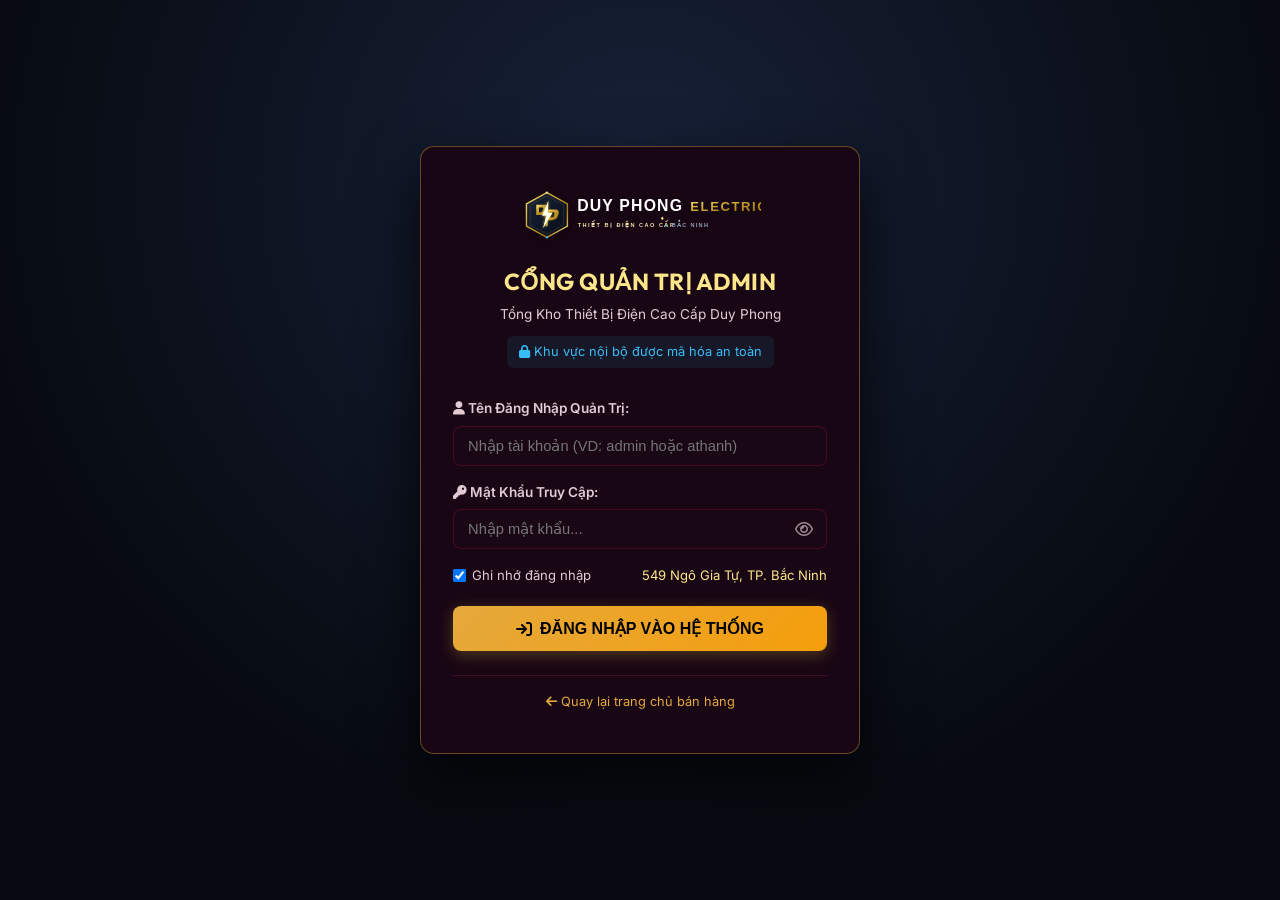
==== commit 5111f33b: "feat(theme): Nang cap giao dien sang phong cach Ruou Vang Nua Dem (Midnight Wine & Champagne Gold): " ====
--- a/admin/index.html
+++ b/admin/index.html
@@ -20,25 +20,27 @@
     <!-- Admin Stylesheet -->
     <style>
         :root {
-            --bg-base: #070A10;
-            --bg-surface: #0E1422;
-            --bg-card: #151D30;
-            --bg-input: #1C263D;
-            --primary: #D4AF37;
-            --primary-light: #F3E5AB;
-            --primary-dark: #AA820A;
-            --accent-cyan: #06B6D4;
+            /* THEME: RƯỢU VANG NỬA ĐÊM (MIDNIGHT WINE ADMIN) */
+            --bg-base: #0E040C;
+            --bg-surface: #180614;
+            --bg-card: #220B1E;
+            --bg-input: #1A0716;
+            --primary: #E5A93C;
+            --primary-light: #FDE68A;
+            --primary-dark: #B45309;
+            --accent-wine: #BE123C;
+            --accent-cyan: #38BDF8;
             --accent-green: #10B981;
-            --accent-red: #EF4444;
+            --accent-red: #E11D48;
             --accent-amber: #F59E0B;
-            --text-primary: #F8FAFC;
-            --text-secondary: #94A3B8;
-            --text-muted: #64748B;
-            --border-subtle: #243048;
-            --border-gold: rgba(212, 175, 55, 0.4);
+            --text-primary: #FFF1F2;
+            --text-secondary: #E2CBD4;
+            --text-muted: #9E8691;
+            --border-subtle: rgba(225, 29, 72, 0.22);
+            --border-gold: rgba(229, 169, 60, 0.40);
             --radius-md: 10px;
             --radius-lg: 14px;
-            --shadow-card: 0 10px 30px -10px rgba(0, 0, 0, 0.6);
+            --shadow-card: 0 12px 35px -8px rgba(13, 3, 9, 0.75);
         }
 
         * {
@@ -417,12 +419,15 @@
         }
 
         .table-thumb {
-            width: 50px;
-            height: 42px;
-            object-fit: cover;
-            border-radius: 6px;
-            border: 1px solid var(--border-subtle);
-            background: #0B0F17;
+            width: 52px;
+            height: 52px;
+            object-fit: contain;
+            border-radius: 8px;
+            border: 1px solid rgba(212, 175, 55, 0.4);
+            background: #ffffff;
+            padding: 3px;
+            box-shadow: 0 2px 8px rgba(0, 0, 0, 0.3);
+            flex-shrink: 0;
         }
 
         /* Upload Area */
@@ -1374,15 +1379,28 @@
     </div>
 
     <!-- Script Danh Mục Sản Phẩm Hệ Thống -->
-    <script src="../js/products.js?v=20261108_05"></script>
+    <script src="../js/products.js?v=20261112_full_real"></script>
 
     <!-- Script Xử Lý Toàn Bộ Admin -->
     <script>
         /**
          * HỆ THỐNG QUẢN TRỊ ADMIN - DUY PHONG ELECTRICS (A THÀNH BN)
          */
+        
+        function resolveAdminImage(src) {
+            if (!src || typeof src !== 'string') return '../assets/images/logo-icon.svg';
+            src = src.trim();
+            if (src.startsWith('data:') || src.startsWith('http://') || src.startsWith('https://') || src.startsWith('/')) {
+                return src;
+            }
+            if (src.startsWith('../')) {
+                return src;
+            }
+            return '../' + src;
+        }
+
         const STORAGE_KEYS = {
-            PRODUCTS: 'duyphong_athanhbn_products_v20261108_420',
+            PRODUCTS: 'duyphong_athanhbn_products_v20261112_full_real',
             QUOTES:   'duyphong_athanhbn_quotes_v1',
             TRAFFIC:  'duyphong_traffic_logs_v1',
             ARTICLES: 'duyphong_articles_v1',
@@ -1710,7 +1728,7 @@
                     ctx.drawImage(img, 0, 0, finalWidth, finalHeight);
 
                     currentProductImageData = canvas.toDataURL('image/jpeg', 0.85);
-                    document.getElementById('imagePreview').src = currentProductImageData;
+                    document.getElementById('imagePreview').src = resolveAdminImage(currentProductImageData);
                     document.getElementById('imagePreview').style.display = 'block';
                     document.getElementById('imagePlaceholder').style.display = 'none';
                     document.getElementById('prodImageUrl').value = '';
@@ -1724,7 +1742,7 @@
         function updateImagePreview(url) {
             if (url && url.trim().length > 0) {
                 currentProductImageData = url.trim();
-                document.getElementById('imagePreview').src = currentProductImageData;
+                document.getElementById('imagePreview').src = resolveAdminImage(currentProductImageData);
                 document.getElementById('imagePreview').style.display = 'block';
                 document.getElementById('imagePlaceholder').style.display = 'none';
             }
@@ -1744,7 +1762,8 @@
             const variantsStr = document.getElementById('prodVariants').value.trim();
 
             const variants = variantsStr ? variantsStr.split(',').map(s => s.trim()).filter(Boolean) : ['Tiêu chuẩn'];
-            const image = currentProductImageData || 'assets/images/kho-day-cap-thiet-bi.jpg';
+            const rawImg = currentProductImageData || 'assets/images/products/day-don-tran-phu.jpg';
+            const image = rawImg.startsWith('../') ? rawImg.substring(3) : rawImg;
 
             if (editId) {
                 // Sửa sản phẩm
@@ -1834,7 +1853,7 @@
                     <td>${idx + 1}</td>
                     <td>
                         <div style="display:flex; align-items:center; gap:12px;">
-                            <img src="${p.image}" class="table-thumb" alt="${p.name}">
+                            <img src="${resolveAdminImage(p.image)}" class="table-thumb" alt="${p.name}" onerror="this.onerror=null; this.src='../assets/images/logo-icon.svg';">
                             <div>
                                 <div style="font-weight:700; color:var(--text-primary); font-size:0.92rem;">${p.name}</div>
                                 <div style="font-size:0.75rem; color:var(--accent-cyan);">Mã: ${p.sku} • ${(p.variants || []).length} quy cách</div>
@@ -1866,7 +1885,11 @@
         function restoreDefaultProducts() {
             if (confirm('Khôi phục lại danh mục sản phẩm chuẩn ban đầu của cửa hàng Duy Phong?')) {
                 localStorage.removeItem(STORAGE_KEYS.PRODUCTS);
-                window.location.reload();
+                if (typeof window !== 'undefined' && window.ALL_PRODUCTS_DATA) {
+                    localStorage.setItem(STORAGE_KEYS.PRODUCTS, JSON.stringify(window.ALL_PRODUCTS_DATA));
+                }
+                showToast('Đã khôi phục danh mục gốc thành công!');
+                setTimeout(() => window.location.reload(), 500);
             }
         }
 
@@ -1892,7 +1915,7 @@
                     canvas.height = h;
                     ctx.drawImage(img, 0, 0, w, h);
                     currentArticleImageData = canvas.toDataURL('image/jpeg', 0.85);
-                    document.getElementById('articleImagePreview').src = currentArticleImageData;
+                    document.getElementById('articleImagePreview').src = resolveAdminImage(currentArticleImageData);
                     document.getElementById('articleImagePreview').style.display = 'block';
                     document.getElementById('articleImagePlaceholder').style.display = 'none';
                     document.getElementById('articleImageUrl').value = '';
@@ -1906,7 +1929,7 @@
         function updateArticleImagePreview(url) {
             if (url && url.trim().length > 0) {
                 currentArticleImageData = url.trim();
-                document.getElementById('articleImagePreview').src = currentArticleImageData;
+                document.getElementById('articleImagePreview').src = resolveAdminImage(currentArticleImageData);
                 document.getElementById('articleImagePreview').style.display = 'block';
                 document.getElementById('articleImagePlaceholder').style.display = 'none';
             }
@@ -2005,7 +2028,7 @@
                     <td>${idx + 1}</td>
                     <td>
                         <div style="display:flex; align-items:center; gap:12px;">
-                            <img src="${a.image}" class="table-thumb" alt="${a.title}">
+                            <img src="${resolveAdminImage(a.image)}" class="table-thumb" alt="${a.title}" onerror="this.onerror=null; this.src='../assets/images/logo-icon.svg';">
                             <div>
                                 <div style="font-weight:700; color:var(--text-primary); font-size:0.92rem;">${a.title}</div>
                                 <div style="font-size:0.75rem; color:var(--text-muted);">Tác giả: ${a.author}</div>
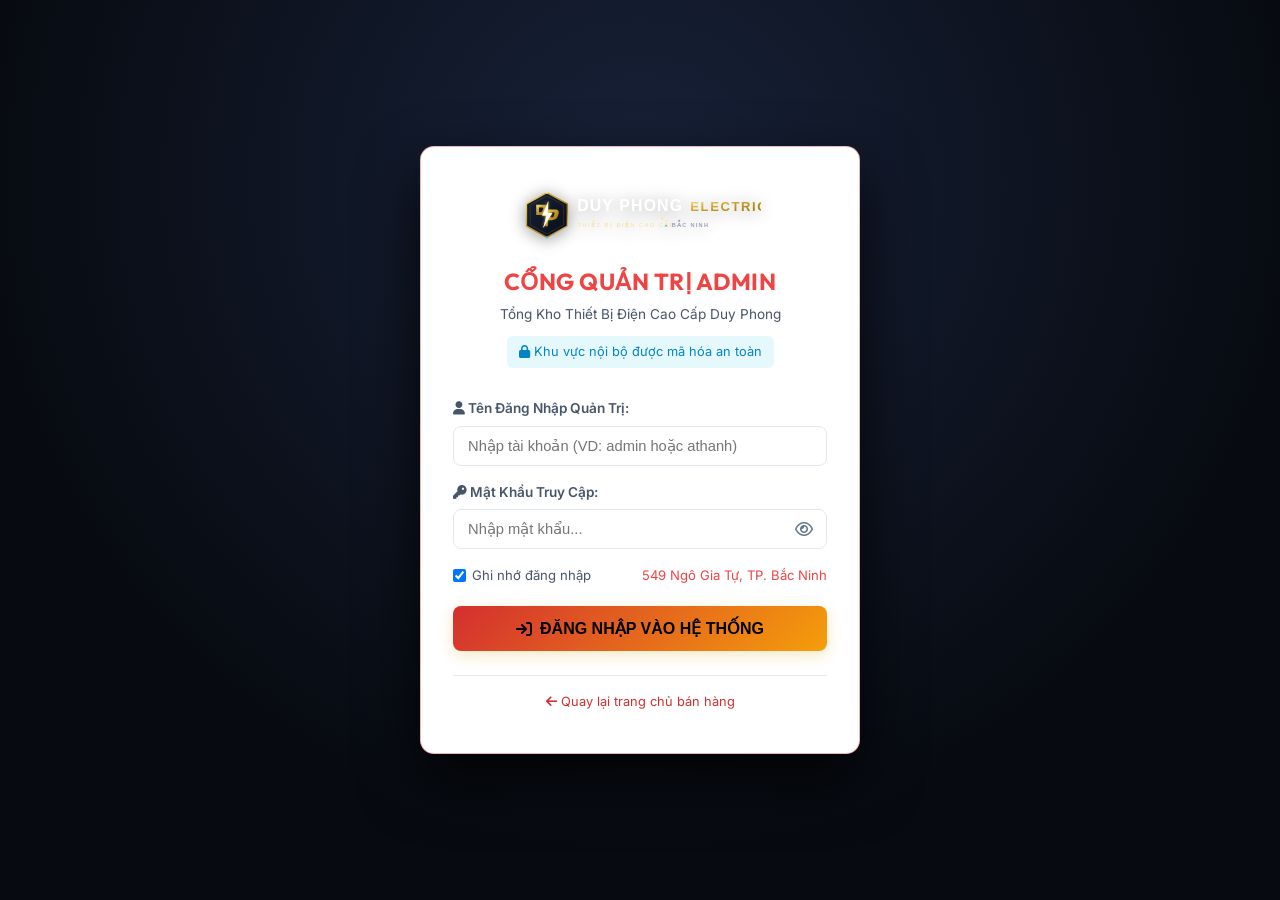
==== commit eb607db4: "feat(theme): Chuyen sang Goi y 2 - Do Nang Luong & Xam Kim Loai (Energy Red & Slate Silver - Cadisun" ====
--- a/admin/index.html
+++ b/admin/index.html
@@ -20,27 +20,27 @@
     <!-- Admin Stylesheet -->
     <style>
         :root {
-            /* THEME: RƯỢU VANG NỬA ĐÊM (MIDNIGHT WINE ADMIN) */
-            --bg-base: #0E040C;
-            --bg-surface: #180614;
-            --bg-card: #220B1E;
-            --bg-input: #1A0716;
-            --primary: #E5A93C;
-            --primary-light: #FDE68A;
-            --primary-dark: #B45309;
-            --accent-wine: #BE123C;
-            --accent-cyan: #38BDF8;
-            --accent-green: #10B981;
-            --accent-red: #E11D48;
-            --accent-amber: #F59E0B;
-            --text-primary: #FFF1F2;
-            --text-secondary: #E2CBD4;
-            --text-muted: #9E8691;
-            --border-subtle: rgba(225, 29, 72, 0.22);
-            --border-gold: rgba(229, 169, 60, 0.40);
+            /* THEME: ĐỎ NĂNG LƯỢNG & XÁM KIM LOẠI (ENERGY RED & SLATE SILVER ADMIN) */
+            --bg-base: #F8FAFC;
+            --bg-surface: #FFFFFF;
+            --bg-card: #FFFFFF;
+            --bg-input: #FFFFFF;
+            --primary: #D32F2F;
+            --primary-light: #EF4444;
+            --primary-dark: #B71C1C;
+            --accent-gold: #D97706;
+            --accent-cyan: #0284C7;
+            --accent-green: #16A34A;
+            --accent-red: #DC2626;
+            --accent-amber: #EA580C;
+            --text-primary: #0F172A;
+            --text-secondary: #475569;
+            --text-muted: #64748B;
+            --border-subtle: #E2E8F0;
+            --border-gold: rgba(211, 47, 47, 0.35);
             --radius-md: 10px;
             --radius-lg: 14px;
-            --shadow-card: 0 12px 35px -8px rgba(13, 3, 9, 0.75);
+            --shadow-card: 0 4px 20px -2px rgba(15, 23, 42, 0.08);
         }
 
         * {
@@ -401,21 +401,22 @@
         }
 
         .admin-table th {
-            background: #111A2E;
-            color: var(--primary-light);
+            background: #F1F5F9;
+            color: var(--primary);
             padding: 12px 16px;
-            font-weight: 600;
-            border-bottom: 1px solid var(--border-subtle);
+            font-weight: 700;
+            border-bottom: 2px solid var(--primary);
         }
 
         .admin-table td {
             padding: 12px 16px;
-            border-bottom: 1px solid rgba(255,255,255,0.05);
+            border-bottom: 1px solid #E2E8F0;
+            color: var(--text-primary);
             vertical-align: middle;
         }
 
         .admin-table tr:hover td {
-            background: rgba(212, 175, 55, 0.03);
+            background: rgba(211, 47, 47, 0.04);
         }
 
         .table-thumb {
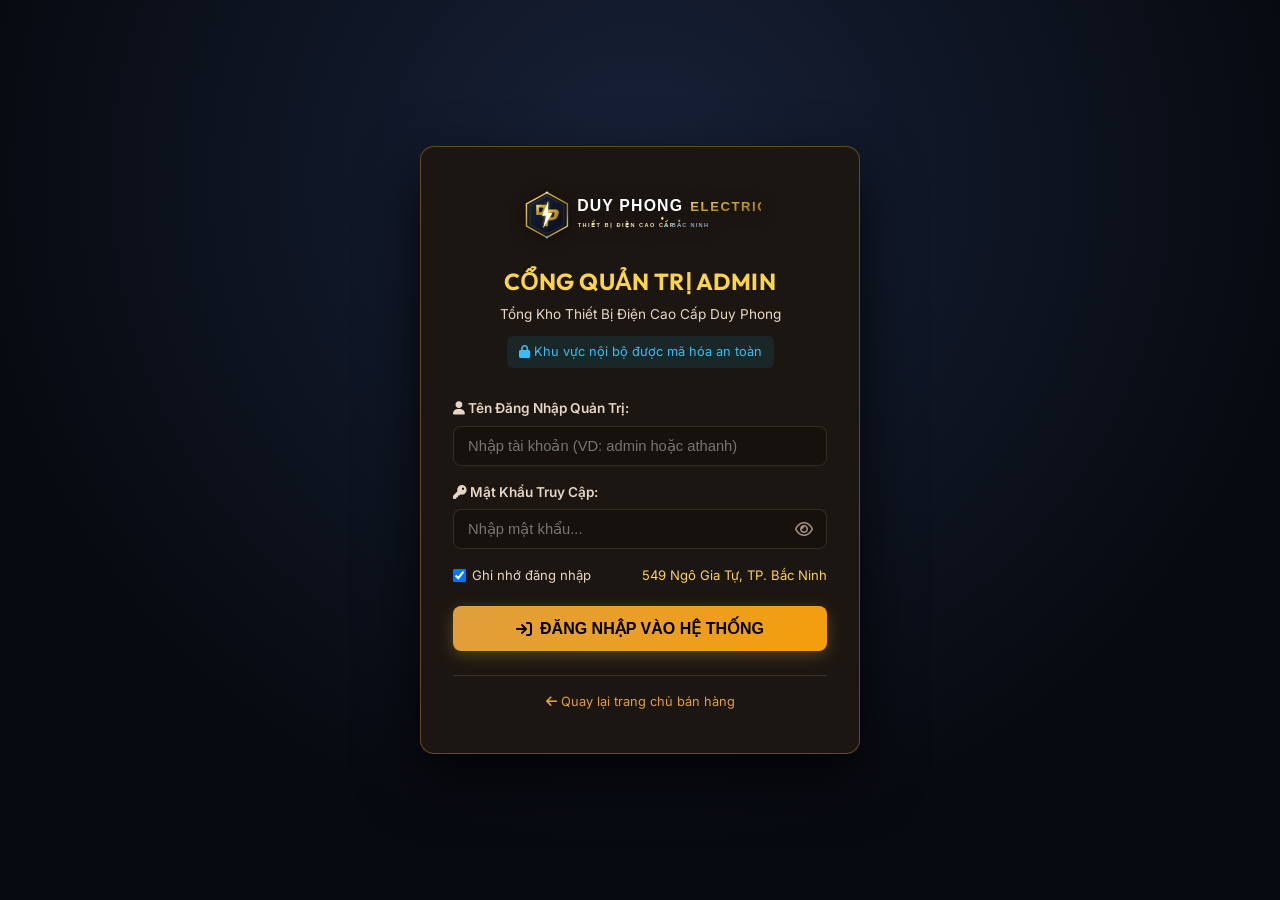
==== commit 6a9e238d: "feat(theme): Nang cap giao dien sang phong cach Nau Espresso Dem (Midnight Espresso & Warm Caramel):" ====
--- a/admin/index.html
+++ b/admin/index.html
@@ -20,27 +20,27 @@
     <!-- Admin Stylesheet -->
     <style>
         :root {
-            /* THEME: ĐỎ NĂNG LƯỢNG & XÁM KIM LOẠI (ENERGY RED & SLATE SILVER ADMIN) */
-            --bg-base: #F8FAFC;
-            --bg-surface: #FFFFFF;
-            --bg-card: #FFFFFF;
-            --bg-input: #FFFFFF;
-            --primary: #D32F2F;
-            --primary-light: #EF4444;
-            --primary-dark: #B71C1C;
-            --accent-gold: #D97706;
-            --accent-cyan: #0284C7;
-            --accent-green: #16A34A;
-            --accent-red: #DC2626;
-            --accent-amber: #EA580C;
-            --text-primary: #0F172A;
-            --text-secondary: #475569;
-            --text-muted: #64748B;
-            --border-subtle: #E2E8F0;
-            --border-gold: rgba(211, 47, 47, 0.35);
+            /* THEME: NÂU ESPRESSO ĐÊM (MIDNIGHT ESPRESSO ADMIN) */
+            --bg-base: #120E0B;
+            --bg-surface: #1C1612;
+            --bg-card: #1C1612;
+            --bg-input: #16110D;
+            --primary: #E09F3E;
+            --primary-light: #FCD34D;
+            --primary-dark: #B45309;
+            --accent-gold: #E09F3E;
+            --accent-cyan: #38BDF8;
+            --accent-green: #10B981;
+            --accent-red: #EF4444;
+            --accent-amber: #F59E0B;
+            --text-primary: #FFF8F0;
+            --text-secondary: #E8D5C4;
+            --text-muted: #A89280;
+            --border-subtle: rgba(255, 235, 220, 0.12);
+            --border-gold: rgba(224, 159, 62, 0.38);
             --radius-md: 10px;
             --radius-lg: 14px;
-            --shadow-card: 0 4px 20px -2px rgba(15, 23, 42, 0.08);
+            --shadow-card: 0 8px 30px rgba(0, 0, 0, 0.55);
         }
 
         * {
@@ -1088,19 +1088,19 @@
                             <p style="font-size: 0.78rem; color: var(--text-muted); margin-bottom: 14px;">Vận hành kinh doanh, báo giá thợ thầu và chăm sóc khách hàng 24/7.</p>
                             
                             <div style="display: flex; flex-direction: column; gap: 8px;">
-                                <div style="background: rgba(11,15,23,0.5); padding: 8px 12px; border-radius: 8px; display: flex; justify-content: space-between; align-items: center;">
+                                <div style="background: #281F19; border: 1px solid rgba(224,159,62,0.25); padding: 8px 12px; border-radius: 8px; display: flex; justify-content: space-between; align-items: center;">
                                     <span style="font-size: 0.84rem; color: #E2E8F0;"><i class="fas fa-crown" style="color: var(--primary); width: 20px;"></i> <strong>Eng Lead</strong></span>
                                     <span style="font-size: 0.72rem; color: #10B981; font-weight: 600;">ONLINE (sales.call)</span>
                                 </div>
-                                <div style="background: rgba(11,15,23,0.5); padding: 8px 12px; border-radius: 8px; display: flex; justify-content: space-between; align-items: center;">
+                                <div style="background: #281F19; border: 1px solid rgba(224,159,62,0.25); padding: 8px 12px; border-radius: 8px; display: flex; justify-content: space-between; align-items: center;">
                                     <span style="font-size: 0.84rem; color: #E2E8F0;"><i class="fas fa-bullhorn" style="color: #60A5FA; width: 20px;"></i> <strong>Marketing</strong></span>
                                     <span style="font-size: 0.72rem; color: #10B981; font-weight: 600;">ONLINE (traffic.ads)</span>
                                 </div>
-                                <div style="background: rgba(11,15,23,0.5); padding: 8px 12px; border-radius: 8px; display: flex; justify-content: space-between; align-items: center;">
+                                <div style="background: #281F19; border: 1px solid rgba(224,159,62,0.25); padding: 8px 12px; border-radius: 8px; display: flex; justify-content: space-between; align-items: center;">
                                     <span style="font-size: 0.84rem; color: #E2E8F0;"><i class="fas fa-headset" style="color: #06B6D4; width: 20px;"></i> <strong>Support 24/7</strong></span>
                                     <span style="font-size: 0.72rem; color: #10B981; font-weight: 600;">ONLINE (tg.listen)</span>
                                 </div>
-                                <div style="background: rgba(11,15,23,0.5); padding: 8px 12px; border-radius: 8px; display: flex; justify-content: space-between; align-items: center;">
+                                <div style="background: #281F19; border: 1px solid rgba(224,159,62,0.25); padding: 8px 12px; border-radius: 8px; display: flex; justify-content: space-between; align-items: center;">
                                     <span style="font-size: 0.84rem; color: #E2E8F0;"><i class="fas fa-calculator" style="color: #F59E0B; width: 20px;"></i> <strong>Sales & BOQ</strong></span>
                                     <span style="font-size: 0.72rem; color: #10B981; font-weight: 600;">ONLINE (quote.boq)</span>
                                 </div>
@@ -1119,19 +1119,19 @@
                             <p style="font-size: 0.78rem; color: var(--text-muted); margin-bottom: 14px;">Phát triển tính năng, kiểm thử lỗi hiển thị và đẩy code GitHub Pages.</p>
                             
                             <div style="display: flex; flex-direction: column; gap: 8px;">
-                                <div style="background: rgba(11,15,23,0.5); padding: 8px 12px; border-radius: 8px; display: flex; justify-content: space-between; align-items: center;">
+                                <div style="background: #281F19; border: 1px solid rgba(224,159,62,0.25); padding: 8px 12px; border-radius: 8px; display: flex; justify-content: space-between; align-items: center;">
                                     <span style="font-size: 0.84rem; color: #E2E8F0;"><i class="fas fa-file-code" style="color: #A78BFA; width: 20px;"></i> <strong>Spec Writer</strong></span>
                                     <span style="font-size: 0.72rem; color: #10B981; font-weight: 600;">ONLINE (cli.run)</span>
                                 </div>
-                                <div style="background: rgba(11,15,23,0.5); padding: 8px 12px; border-radius: 8px; display: flex; justify-content: space-between; align-items: center;">
+                                <div style="background: #281F19; border: 1px solid rgba(224,159,62,0.25); padding: 8px 12px; border-radius: 8px; display: flex; justify-content: space-between; align-items: center;">
                                     <span style="font-size: 0.84rem; color: #E2E8F0;"><i class="fas fa-bug" style="color: #EF4444; width: 20px;"></i> <strong>Bug Repro</strong></span>
                                     <span style="font-size: 0.72rem; color: #10B981; font-weight: 600;">ONLINE (work.veri)</span>
                                 </div>
-                                <div style="background: rgba(11,15,23,0.5); padding: 8px 12px; border-radius: 8px; display: flex; justify-content: space-between; align-items: center;">
+                                <div style="background: #281F19; border: 1px solid rgba(224,159,62,0.25); padding: 8px 12px; border-radius: 8px; display: flex; justify-content: space-between; align-items: center;">
                                     <span style="font-size: 0.84rem; color: #E2E8F0;"><i class="fas fa-code-pull-request" style="color: #38BDF8; width: 20px;"></i> <strong>PR Producer</strong></span>
                                     <span style="font-size: 0.72rem; color: #10B981; font-weight: 600;">ONLINE (pr.verify)</span>
                                 </div>
-                                <div style="background: rgba(11,15,23,0.5); padding: 8px 12px; border-radius: 8px; display: flex; justify-content: space-between; align-items: center;">
+                                <div style="background: #281F19; border: 1px solid rgba(224,159,62,0.25); padding: 8px 12px; border-radius: 8px; display: flex; justify-content: space-between; align-items: center;">
                                     <span style="font-size: 0.84rem; color: #E2E8F0;"><i class="fas fa-shield-check" style="color: #10B981; width: 20px;"></i> <strong>PR Verifier</strong></span>
                                     <span style="font-size: 0.72rem; color: #10B981; font-weight: 600;">ONLINE (gh.pages)</span>
                                 </div>
@@ -1150,19 +1150,19 @@
                             <p style="font-size: 0.78rem; color: var(--text-muted); margin-bottom: 14px;">Trợ lý đồng hành cá nhân, điểm tin sáng 07:30 và ghi nhớ quy tắc vàng.</p>
                             
                             <div style="display: flex; flex-direction: column; gap: 8px;">
-                                <div style="background: rgba(11,15,23,0.5); padding: 8px 12px; border-radius: 8px; display: flex; justify-content: space-between; align-items: center;">
+                                <div style="background: #281F19; border: 1px solid rgba(224,159,62,0.25); padding: 8px 12px; border-radius: 8px; display: flex; justify-content: space-between; align-items: center;">
                                     <span style="font-size: 0.84rem; color: #E2E8F0;"><i class="fas fa-compass" style="color: #EC4899; width: 20px;"></i> <strong>Coordinator</strong></span>
                                     <span style="font-size: 0.72rem; color: #10B981; font-weight: 600;">ONLINE (zelly.cmd)</span>
                                 </div>
-                                <div style="background: rgba(11,15,23,0.5); padding: 8px 12px; border-radius: 8px; display: flex; justify-content: space-between; align-items: center;">
+                                <div style="background: #281F19; border: 1px solid rgba(224,159,62,0.25); padding: 8px 12px; border-radius: 8px; display: flex; justify-content: space-between; align-items: center;">
                                     <span style="font-size: 0.84rem; color: #E2E8F0;"><i class="fas fa-brain" style="color: #A855F7; width: 20px;"></i> <strong>Long Memory</strong></span>
                                     <span style="font-size: 0.72rem; color: #10B981; font-weight: 600;">ONLINE (memory.md)</span>
                                 </div>
-                                <div style="background: rgba(11,15,23,0.5); padding: 8px 12px; border-radius: 8px; display: flex; justify-content: space-between; align-items: center;">
+                                <div style="background: #281F19; border: 1px solid rgba(224,159,62,0.25); padding: 8px 12px; border-radius: 8px; display: flex; justify-content: space-between; align-items: center;">
                                     <span style="font-size: 0.84rem; color: #E2E8F0;"><i class="fas fa-lightbulb" style="color: #F59E0B; width: 20px;"></i> <strong>Daily Research</strong></span>
                                     <span style="font-size: 0.72rem; color: #10B981; font-weight: 600;">ONLINE (research.ai)</span>
                                 </div>
-                                <div style="background: rgba(11,15,23,0.5); padding: 8px 12px; border-radius: 8px; display: flex; justify-content: space-between; align-items: center;">
+                                <div style="background: #281F19; border: 1px solid rgba(224,159,62,0.25); padding: 8px 12px; border-radius: 8px; display: flex; justify-content: space-between; align-items: center;">
                                     <span style="font-size: 0.84rem; color: #E2E8F0;"><i class="fas fa-bell" style="color: #10B981; width: 20px;"></i> <strong>Morning Brief</strong></span>
                                     <span style="font-size: 0.72rem; color: #10B981; font-weight: 600;">ONLINE (/morning 7h30)</span>
                                 </div>
@@ -1181,15 +1181,15 @@
                             <p style="font-size: 0.78rem; color: var(--text-muted); margin-bottom: 14px;">Tự viết bài SEO chuyên sâu và vẽ banner Luxury Black & Gold chuẩn tiếng Việt.</p>
                             
                             <div style="display: flex; flex-direction: column; gap: 8px;">
-                                <div style="background: rgba(11,15,23,0.5); padding: 8px 12px; border-radius: 8px; display: flex; justify-content: space-between; align-items: center;">
+                                <div style="background: #281F19; border: 1px solid rgba(224,159,62,0.25); padding: 8px 12px; border-radius: 8px; display: flex; justify-content: space-between; align-items: center;">
                                     <span style="font-size: 0.84rem; color: #E2E8F0;"><i class="fas fa-magnifying-glass-chart" style="color: #F59E0B; width: 20px;"></i> <strong>SEO Research</strong></span>
                                     <span style="font-size: 0.72rem; color: #10B981; font-weight: 600;">ONLINE (seo.scan)</span>
                                 </div>
-                                <div style="background: rgba(11,15,23,0.5); padding: 8px 12px; border-radius: 8px; display: flex; justify-content: space-between; align-items: center;">
+                                <div style="background: #281F19; border: 1px solid rgba(224,159,62,0.25); padding: 8px 12px; border-radius: 8px; display: flex; justify-content: space-between; align-items: center;">
                                     <span style="font-size: 0.84rem; color: #E2E8F0;"><i class="fas fa-pen-nib" style="color: #60A5FA; width: 20px;"></i> <strong>Drafts Engine</strong></span>
                                     <span style="font-size: 0.72rem; color: #10B981; font-weight: 600;">ONLINE (gemini.2.5)</span>
                                 </div>
-                                <div style="background: rgba(11,15,23,0.5); padding: 8px 12px; border-radius: 8px; display: flex; justify-content: space-between; align-items: center;">
+                                <div style="background: #281F19; border: 1px solid rgba(224,159,62,0.25); padding: 8px 12px; border-radius: 8px; display: flex; justify-content: space-between; align-items: center;">
                                     <span style="font-size: 0.84rem; color: #E2E8F0;"><i class="fas fa-image" style="color: var(--primary); width: 20px;"></i> <strong>Luxury Publisher</strong></span>
                                     <span style="font-size: 0.72rem; color: #10B981; font-weight: 600;">ONLINE (pillow.gold)</span>
                                 </div>
@@ -1208,27 +1208,27 @@
                             <p style="font-size: 0.78rem; color: var(--text-muted); margin-bottom: 14px;">Giám sát tỷ giá CNY/VND, đồng hồ xóa nợ 500k Google One và quy trình vận chuyển kho Nguyễn Khoái.</p>
                             
                             <div style="display: grid; grid-template-columns: repeat(auto-fit, minmax(180px, 1fr)); gap: 10px;">
-                                <div style="background: rgba(11,15,23,0.5); padding: 10px 12px; border-radius: 8px;">
+                                <div style="background: #281F19; border: 1px solid rgba(224,159,62,0.25); padding: 10px 12px; border-radius: 8px;">
                                     <div style="font-size: 0.75rem; color: var(--text-muted);">Tỷ Giá CNY / VND</div>
                                     <div style="font-size: 1.05rem; font-weight: 700; color: #34D399; margin-top: 2px;">~3.615 đ</div>
                                     <div style="font-size: 0.68rem; color: #10B981;"><i class="fas fa-check"></i> Chuẩn logistics</div>
                                 </div>
-                                <div style="background: rgba(11,15,23,0.5); padding: 10px 12px; border-radius: 8px;">
+                                <div style="background: #281F19; border: 1px solid rgba(224,159,62,0.25); padding: 10px 12px; border-radius: 8px;">
                                     <div style="font-size: 0.75rem; color: var(--text-muted);">Kho Hà Nội</div>
-                                    <div style="font-size: 0.95rem; font-weight: 700; color: #F3E5AB; margin-top: 2px;">19/785 Nguyễn Khoái</div>
+                                    <div style="font-size: 0.95rem; font-weight: 700; color: #FCD34D; margin-top: 2px;">19/785 Nguyễn Khoái</div>
                                     <div style="font-size: 0.68rem; color: #10B981;"><i class="fas fa-truck-fast"></i> Sẵn sàng gom đơn</div>
                                 </div>
-                                <div style="background: rgba(11,15,23,0.5); padding: 10px 12px; border-radius: 8px;">
+                                <div style="background: #281F19; border: 1px solid rgba(224,159,62,0.25); padding: 10px 12px; border-radius: 8px;">
                                     <div style="font-size: 0.75rem; color: var(--text-muted);">Quy Tắc Vốn</div>
                                     <div style="font-size: 0.95rem; font-weight: 700; color: #38BDF8; margin-top: 2px;">Cọc Trước 70%</div>
                                     <div style="font-size: 0.68rem; color: #10B981;"><i class="fas fa-shield"></i> An toàn tuyệt đối</div>
                                 </div>
-                                <div style="background: rgba(11,15,23,0.5); padding: 10px 12px; border-radius: 8px;">
+                                <div style="background: #281F19; border: 1px solid rgba(224,159,62,0.25); padding: 10px 12px; border-radius: 8px;">
                                     <div style="font-size: 0.75rem; color: var(--text-muted);">Đồng Hồ Xóa Nợ</div>
                                     <div style="font-size: 0.95rem; font-weight: 700; color: #F59E0B; margin-top: 2px;">500.000 đ ($20)</div>
                                     <div style="font-size: 0.68rem; color: var(--text-muted);">Cần 2 đơn 1688</div>
                                 </div>
-                                <div style="background: rgba(11,15,23,0.5); padding: 10px 12px; border-radius: 8px;">
+                                <div style="background: #281F19; border: 1px solid rgba(224,159,62,0.25); padding: 10px 12px; border-radius: 8px;">
                                     <div style="font-size: 0.75rem; color: var(--text-muted);">Chi Phí Máy Chủ</div>
                                     <div style="font-size: 0.95rem; font-weight: 700; color: #10B981; margin-top: 2px;">0 VNĐ / Tháng</div>
                                     <div style="font-size: 0.68rem; color: #10B981;"><i class="fas fa-lock"></i> Kỷ luật thép</div>
@@ -1670,7 +1670,7 @@
                         </span>
                     </td>
                     <td>
-                        <div style="font-weight: 700; color: #F3E5AB;"><i class="fas fa-location-dot" style="color: var(--primary);"></i> ${t.location || 'Bắc Ninh, VN'}</div>
+                        <div style="font-weight: 700; color: #FCD34D;"><i class="fas fa-location-dot" style="color: var(--primary);"></i> ${t.location || 'Bắc Ninh, VN'}</div>
                         <div style="font-size: 0.74rem; color: var(--accent-cyan); margin-top: 2px;"><i class="fas fa-network-wired"></i> ${t.isp || 'Nhà mạng VN'} ${t.ip ? '(' + t.ip.slice(0, 15) + '...)' : ''}</div>
                     </td>
                     <td>${t.browser || 'Chrome/Safari'} • ${t.os || 'Windows/iOS/Android'}</td>
